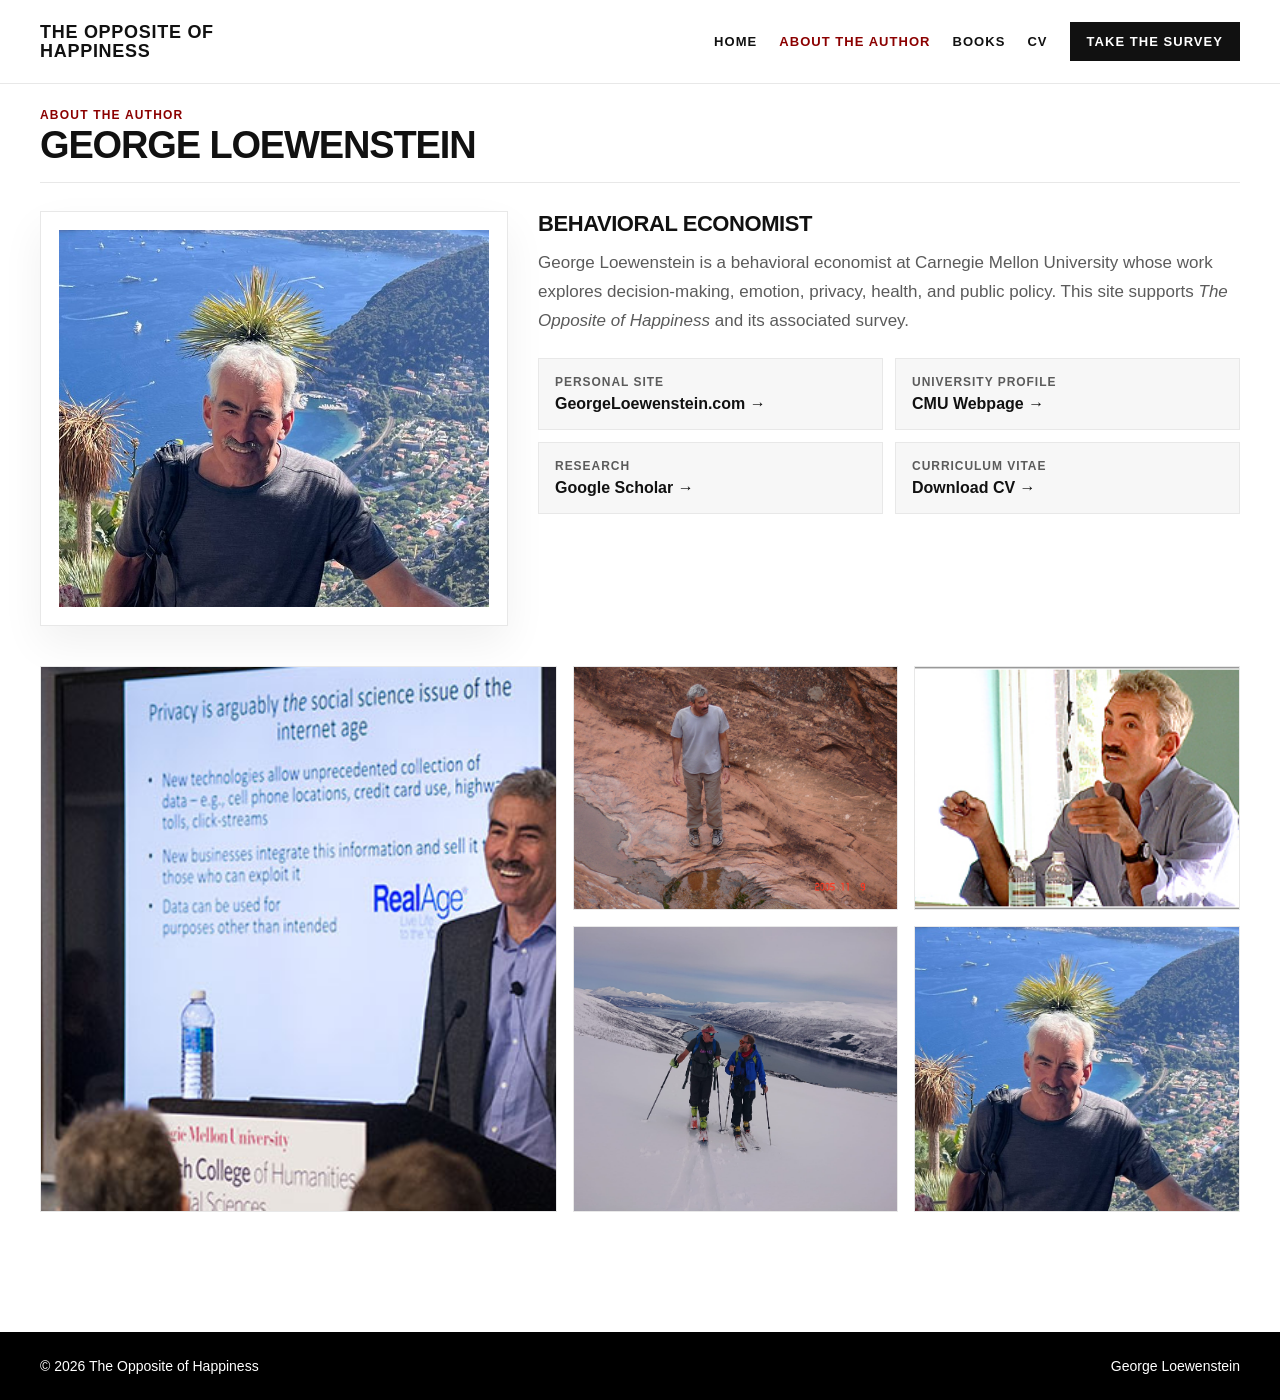
==== about-the-author.html @ dc407411 "feat: v2 implemented" ====
<!doctype html>
<html lang="en">
<head>
  <meta charset="utf-8">
  <meta name="viewport" content="width=device-width,initial-scale=1">
  <title>About the Author — The Opposite of Happiness</title>
  <meta name="description" content="About George Loewenstein">
  <link rel="stylesheet" href="assets/styles.css">
</head>
<body>

<header class="header">
  <div class="container">
    <nav class="nav" aria-label="Primary">
      <a class="brand" href="index.html">The Opposite of<br>Happiness</a>
      <div class="navlinks">
        <a data-nav href="index.html">Home</a>
        <a data-nav href="about-the-author.html">About the Author</a>
        <a data-nav href="books.html">Books</a>
        <a href="https://www.cmu.edu/dietrich/sds/docs/loewenstein/loewenstein-cv.doc" target="_blank" rel="noopener">CV</a>
        <a class="cta-nav" href="https://cmu.ca1.qualtrics.com/jfe/form/SV_4It6OBu610P4zIi" target="_blank" rel="noopener">Take the Survey</a>
      </div>
    </nav>
  </div>
</header>

<main class="section">
  <div class="container">
    <div class="section-header">
      <div>
        <div class="kicker">About the Author</div>
        <h1 class="h2">George Loewenstein</h1>
      </div>
    </div>

    <div class="author-layout">
      <div class="panel">
        <img src="assets/images/author-main.jpg" alt="Outdoor portrait of George Loewenstein">
      </div>

      <div class="author-meta">
        <h3>Behavioral Economist</h3>
        <p>
          George Loewenstein is a behavioral economist at Carnegie Mellon University whose work explores
          decision-making, emotion, privacy, health, and public policy. This site supports
          <em>The Opposite of Happiness</em> and its associated survey.
        </p>

        <div class="link-grid">
          <a class="link-card" href="https://GeorgeLoewenstein.com" target="_blank" rel="noopener">
            <span class="small">Personal Site</span>
            <span class="big">GeorgeLoewenstein.com →</span>
          </a>
          <a class="link-card" href="https://www.cmu.edu/dietrich/sds/people/faculty/george-loewenstein.html" target="_blank" rel="noopener">
            <span class="small">University Profile</span>
            <span class="big">CMU Webpage →</span>
          </a>
          <a class="link-card" href="https://scholar.google.com/citations?user=8nyQzDsAAAAJ&hl=en" target="_blank" rel="noopener">
            <span class="small">Research</span>
            <span class="big">Google Scholar →</span>
          </a>
          <a class="link-card" href="https://www.cmu.edu/dietrich/sds/docs/loewenstein/loewenstein-cv.doc" target="_blank" rel="noopener">
            <span class="small">Curriculum Vitae</span>
            <span class="big">Download CV →</span>
          </a>
        </div>
      </div>
    </div>

    <div style="margin-top:40px"></div>

    <div class="gallery">
      <div class="tile tall"><img src="assets/images/photo-talk.jpg" alt="George Loewenstein giving a talk"></div>
      <div class="tile"><img src="assets/images/photo-canyon.jpg" alt="George Loewenstein standing in a canyon"></div>
      <div class="tile"><img src="assets/images/photo-classroom.jpg" alt="George Loewenstein speaking in a classroom"></div>
      <div class="tile"><img src="assets/images/photo-ski.jpg" alt="George Loewenstein skiing in the mountains"></div>
      <div class="tile"><img src="assets/images/author-main.jpg" alt="George Loewenstein portrait by the sea"></div>
    </div>
  </div>
</main>

<footer class="footer">
  <div class="container footer-inner">
    <div>© 2026 The Opposite of Happiness</div>
    <div>George Loewenstein</div>
  </div>
</footer>
<script src="assets/app.js"></script>
</body>
</html>
---- assets/styles.css ----
:root{
  --bg:#ffffff;
  --text:#111111;
  --muted:#5b5b5b;
  --accent:#8b0000;
  --border:#e8e8e8;
  --soft:#f7f7f7;
  --max:1200px;
  --font: Inter, Helvetica, Arial, sans-serif;
}

*{box-sizing:border-box}
html{scroll-behavior:smooth}
body{
  margin:0;
  background:var(--bg);
  color:var(--text);
  font-family:var(--font);
  -webkit-font-smoothing:antialiased;
  text-rendering:optimizeLegibility;
}
img{max-width:100%;display:block}
a{color:inherit}
.container{width:min(var(--max), calc(100% - 56px)); margin:0 auto}

.header{
  position:sticky;
  top:0;
  z-index:10;
  background:rgba(255,255,255,.96);
  backdrop-filter:blur(10px);
  border-bottom:1px solid var(--border);
}
.nav{
  display:flex;
  align-items:center;
  justify-content:space-between;
  gap:24px;
  padding:22px 0;
}
.brand{
  text-decoration:none;
  font-size:18px;
  font-weight:900;
  letter-spacing:.04em;
  text-transform:uppercase;
  line-height:1.05;
}
.navlinks{
  display:flex;
  align-items:center;
  justify-content:flex-end;
  gap:22px;
  flex-wrap:wrap;
}
.navlinks a{
  text-decoration:none;
  font-size:13px;
  font-weight:800;
  text-transform:uppercase;
  letter-spacing:.08em;
}
.navlinks a:hover,
.navlinks a.active{
  color:var(--accent);
}
.cta-nav{
  padding:11px 16px;
  background:var(--text);
  color:#fff !important;
  border:1px solid var(--text);
}

.hero{padding:40px 0 56px}
.hero-grid{
  display:grid;
  grid-template-columns:1.05fr .95fr;
  gap:44px;
  align-items:center;
}
.title{
  margin:0 0 14px;
  font-size:clamp(64px, 8vw, 110px);
  line-height:.92;
  font-weight:900;
  letter-spacing:-.05em;
  text-transform:uppercase;
}
.subtitle{
  margin:0 0 10px;
  font-size:30px;
  line-height:1.02;
  font-weight:800;
  max-width:11ch;
}
.lede{
  margin:0 0 18px;
  max-width:56ch;
  font-size:18px;
  line-height:1.62;
  color:var(--muted);
}
.hero-actions{
  display:flex;
  gap:14px;
  flex-wrap:wrap;
  margin-top:18px;
}
.btn{
  display:inline-flex;
  align-items:center;
  justify-content:center;
  padding:15px 22px;
  border:1px solid var(--text);
  text-decoration:none;
  text-transform:uppercase;
  letter-spacing:.05em;
  font-weight:800;
}
.btn.primary{
  background:var(--accent);
  border-color:var(--accent);
  color:#fff;
}
.btn:hover{transform:translateY(-1px)}
.caption{
  margin-top:10px;
  font-size:13px;
  color:var(--muted);
}
.cover-frame,
.panel{
  border:1px solid var(--border);
  background:#fff;
  padding:18px;
  box-shadow:0 18px 40px rgba(0,0,0,.06);
}
.section{padding:24px 0 80px}
.section-header{
  display:flex;
  justify-content:space-between;
  align-items:end;
  gap:24px;
  padding-bottom:18px;
  border-bottom:1px solid var(--border);
  margin-bottom:28px;
}
.kicker{
  font-size:12px;
  font-weight:800;
  letter-spacing:.1em;
  text-transform:uppercase;
  color:var(--accent);
}
.h2{
  margin:4px 0 0;
  font-size:38px;
  line-height:1;
  font-weight:900;
  letter-spacing:-.03em;
  text-transform:uppercase;
}
.contact-box{
  border:1px solid var(--border);
  background:var(--soft);
  padding:24px;
  display:flex;
  justify-content:space-between;
  align-items:center;
  gap:24px;
  flex-wrap:wrap;
}

.author-layout{
  display:grid;
  grid-template-columns:.8fr 1.2fr;
  gap:30px;
  align-items:start;
}
.author-meta h3{
  margin:0 0 12px;
  font-size:22px;
  font-weight:900;
  letter-spacing:-.02em;
  text-transform:uppercase;
}
.author-meta p{
  margin:0;
  color:var(--muted);
  font-size:17px;
  line-height:1.7;
}
.link-grid{
  display:grid;
  grid-template-columns:repeat(2, minmax(0,1fr));
  gap:12px;
  margin-top:22px;
}
.link-card{
  border:1px solid var(--border);
  background:var(--soft);
  padding:16px;
  text-decoration:none;
}
.link-card span{display:block}
.link-card .small{
  font-size:12px;
  color:var(--muted);
  font-weight:800;
  letter-spacing:.08em;
  text-transform:uppercase;
}
.link-card .big{
  margin-top:6px;
  font-weight:800;
}
.link-card:hover{
  border-color:var(--accent);
  color:var(--accent);
}

.books-grid{
  display:grid;
  grid-template-columns:repeat(2, minmax(0,1fr));
  gap:24px;
}
.book-card{
  border:1px solid var(--border);
  background:#fff;
  padding:18px;
  text-decoration:none;
}
.book-thumb{
  aspect-ratio:3 / 4;
  overflow:hidden;
  background:var(--soft);
  display:flex;
  align-items:center;
  justify-content:center;
}
.book-thumb img{
  width:100%;
  height:100%;
  object-fit:cover;
}
.book-info h3{
  margin:16px 0 8px;
  font-size:28px;
  line-height:1;
  font-weight:900;
  letter-spacing:-.03em;
}
.book-info p{
  margin:0;
  color:var(--muted);
  font-size:16px;
  line-height:1.6;
}

.gallery{
  display:grid;
  grid-template-columns:1.35fr .85fr .85fr;
  gap:16px;
}
.tile{
  min-height:220px;
  overflow:hidden;
  border:1px solid var(--border);
  background:var(--soft);
}
.tile.tall{
  grid-row:span 2;
  min-height:456px;
}
.tile img{
  width:100%;
  height:100%;
  object-fit:cover;
}

.footer{
  margin-top:40px;
  background:#000;
  color:#fff;
  padding:26px 0;
}
.footer-inner{
  display:flex;
  justify-content:space-between;
  align-items:center;
  gap:18px;
  flex-wrap:wrap;
  font-size:14px;
}

@media (max-width: 980px){
  .hero-grid,
  .author-layout,
  .books-grid,
  .gallery{
    grid-template-columns:1fr;
  }
  .tile.tall{
    grid-row:auto;
    min-height:260px;
  }
  .subtitle{max-width:none}
  .link-grid{grid-template-columns:1fr}
}

@media (max-width: 640px){
  .container{width:min(var(--max), calc(100% - 32px))}
  .nav{
    flex-direction:column;
    align-items:flex-start;
  }
  .navlinks{gap:14px}
  .title{font-size:56px}
  .subtitle{font-size:24px}
}


/* polish pass */
.btn{
  transition: transform .14s ease, box-shadow .14s ease, background-color .14s ease, border-color .14s ease;
}
.btn:hover{
  box-shadow: 0 10px 24px rgba(0,0,0,.08);
}
.cover-frame,
.panel,
.book-card,
.link-card{
  transition: transform .16s ease, box-shadow .16s ease, border-color .16s ease;
}
.cover-frame:hover,
.panel:hover,
.book-card:hover,
.link-card:hover{
  transform: translateY(-2px);
  box-shadow: 0 18px 34px rgba(0,0,0,.08);
}
.title,
.h2,
.brand{
  text-wrap: balance;
}
@media (max-width: 980px){
  .hero{padding:28px 0 44px}
}
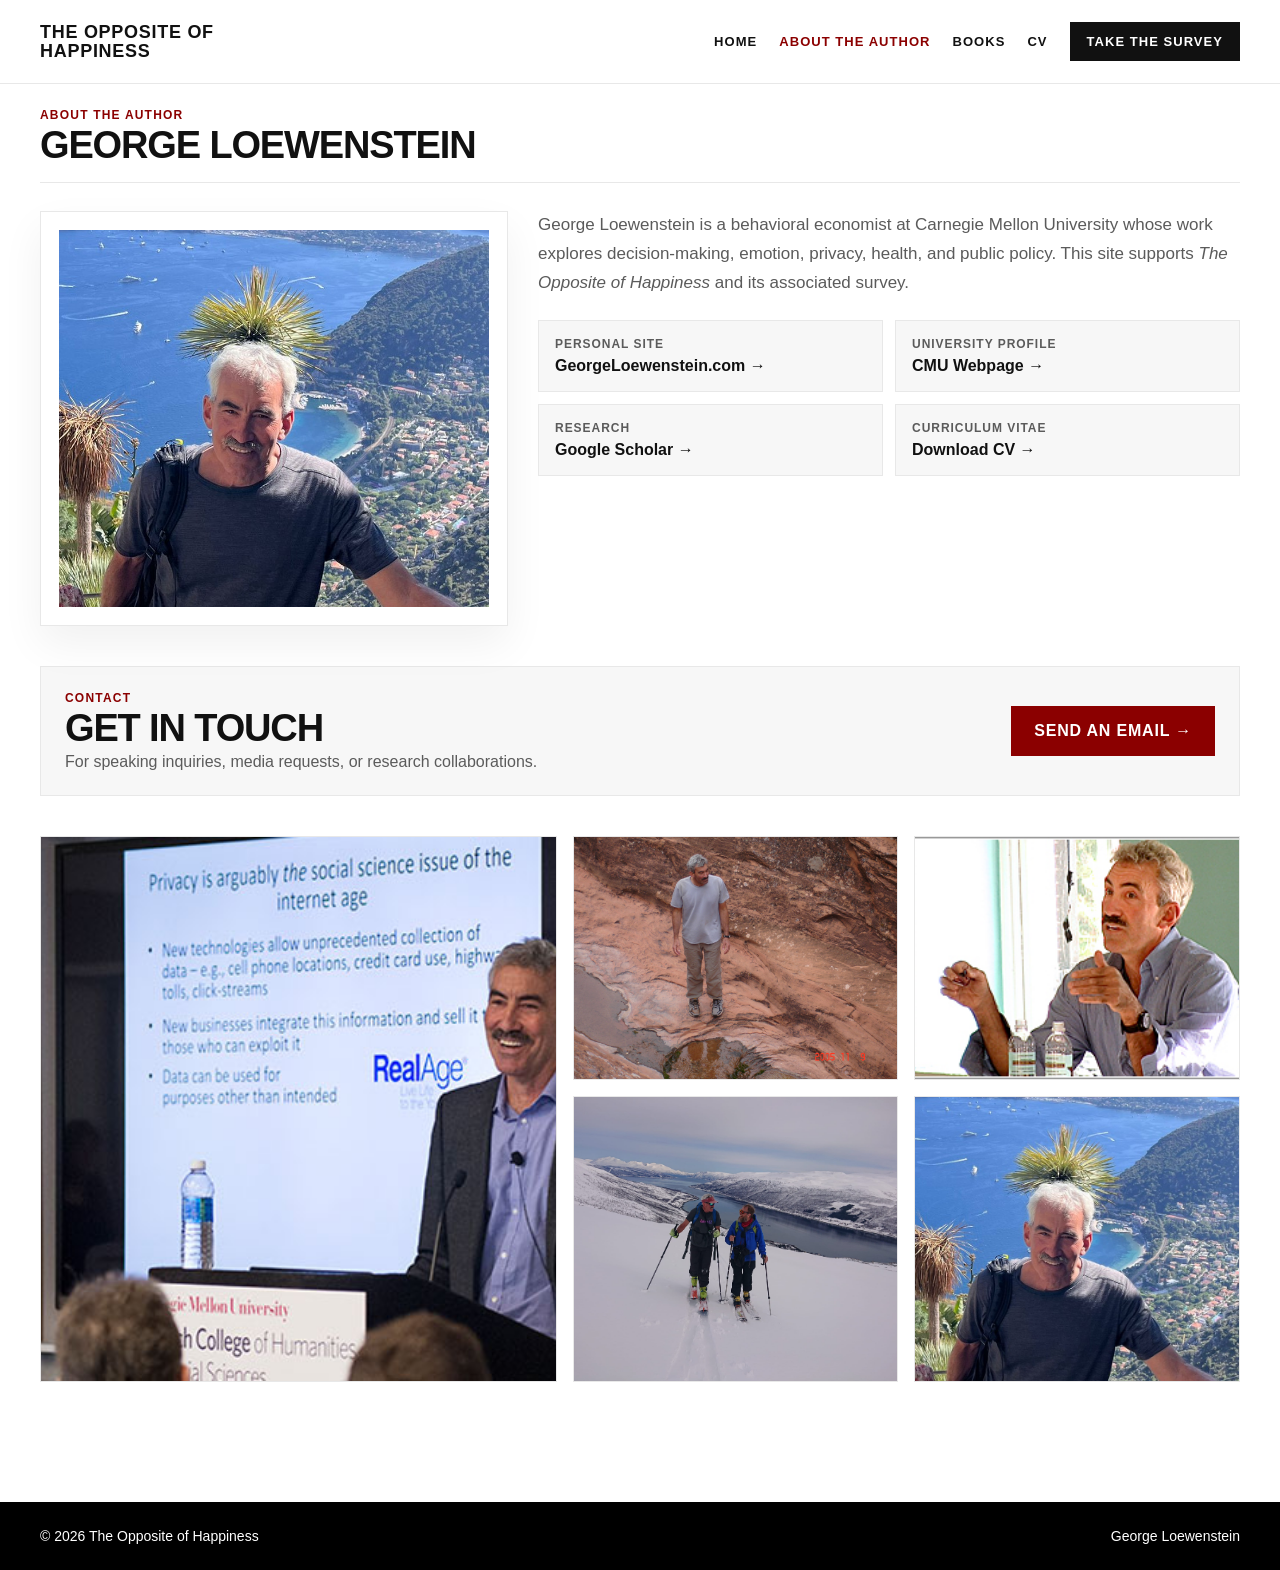
==== commit d5091592: "feat: content and UX improvements - Add Open Graph and Twitter Card meta tags to all pages - Add SVG" ====
--- a/about-the-author.html
+++ b/about-the-author.html
@@ -4,7 +4,15 @@
   <meta charset="utf-8">
   <meta name="viewport" content="width=device-width,initial-scale=1">
   <title>About the Author — The Opposite of Happiness</title>
-  <meta name="description" content="About George Loewenstein">
+  <meta name="description" content="George Loewenstein is a behavioral economist at Carnegie Mellon University whose work explores decision-making, emotion, privacy, health, and public policy.">
+  <meta property="og:type" content="website">
+  <meta property="og:title" content="About the Author — The Opposite of Happiness">
+  <meta property="og:description" content="George Loewenstein is a behavioral economist at Carnegie Mellon University whose work explores decision-making, emotion, privacy, health, and public policy.">
+  <meta property="og:image" content="assets/images/author-main.jpg">
+  <meta name="twitter:card" content="summary_large_image">
+  <meta name="twitter:title" content="About George Loewenstein">
+  <meta name="twitter:description" content="Behavioral economist at Carnegie Mellon University. Author of The Opposite of Happiness.">
+  <link rel="icon" type="image/svg+xml" href="assets/favicon.svg">
   <link rel="stylesheet" href="assets/styles.css">
 </head>
 <body>
@@ -39,7 +47,6 @@
       </div>
 
       <div class="author-meta">
-        <h3>Behavioral Economist</h3>
         <p>
           George Loewenstein is a behavioral economist at Carnegie Mellon University whose work explores
           decision-making, emotion, privacy, health, and public policy. This site supports
@@ -69,12 +76,21 @@
 
     <div style="margin-top:40px"></div>
 
+    <div class="contact-box" style="margin-bottom:40px">
+      <div>
+        <div class="kicker">Contact</div>
+        <h2 class="h2" style="margin-bottom:6px">Get in Touch</h2>
+        <p style="margin:0;color:var(--muted);font-size:16px">For speaking inquiries, media requests, or research collaborations.</p>
+      </div>
+      <a class="btn primary" href="mailto:gl20@andrew.cmu.edu">Send an Email →</a>
+    </div>
+
     <div class="gallery">
-      <div class="tile tall"><img src="assets/images/photo-talk.jpg" alt="George Loewenstein giving a talk"></div>
-      <div class="tile"><img src="assets/images/photo-canyon.jpg" alt="George Loewenstein standing in a canyon"></div>
-      <div class="tile"><img src="assets/images/photo-classroom.jpg" alt="George Loewenstein speaking in a classroom"></div>
-      <div class="tile"><img src="assets/images/photo-ski.jpg" alt="George Loewenstein skiing in the mountains"></div>
-      <div class="tile"><img src="assets/images/author-main.jpg" alt="George Loewenstein portrait by the sea"></div>
+      <div class="tile tall"><img src="assets/images/photo-talk.jpg" alt="George Loewenstein giving a talk" loading="lazy"></div>
+      <div class="tile"><img src="assets/images/photo-canyon.jpg" alt="George Loewenstein standing in a canyon" loading="lazy"></div>
+      <div class="tile"><img src="assets/images/photo-classroom.jpg" alt="George Loewenstein speaking in a classroom" loading="lazy"></div>
+      <div class="tile"><img src="assets/images/photo-ski.jpg" alt="George Loewenstein skiing in the mountains" loading="lazy"></div>
+      <div class="tile"><img src="assets/images/author-main.jpg" alt="George Loewenstein portrait by the sea" loading="lazy"></div>
     </div>
   </div>
 </main>
--- a/assets/styles.css
+++ b/assets/styles.css
@@ -91,7 +91,6 @@
   font-size:30px;
   line-height:1.02;
   font-weight:800;
-  max-width:11ch;
 }
 .lede{
   margin:0 0 18px;
@@ -223,6 +222,7 @@
   display:grid;
   grid-template-columns:repeat(2, minmax(0,1fr));
   gap:24px;
+  max-width:680px;
 }
 .book-card{
   border:1px solid var(--border);
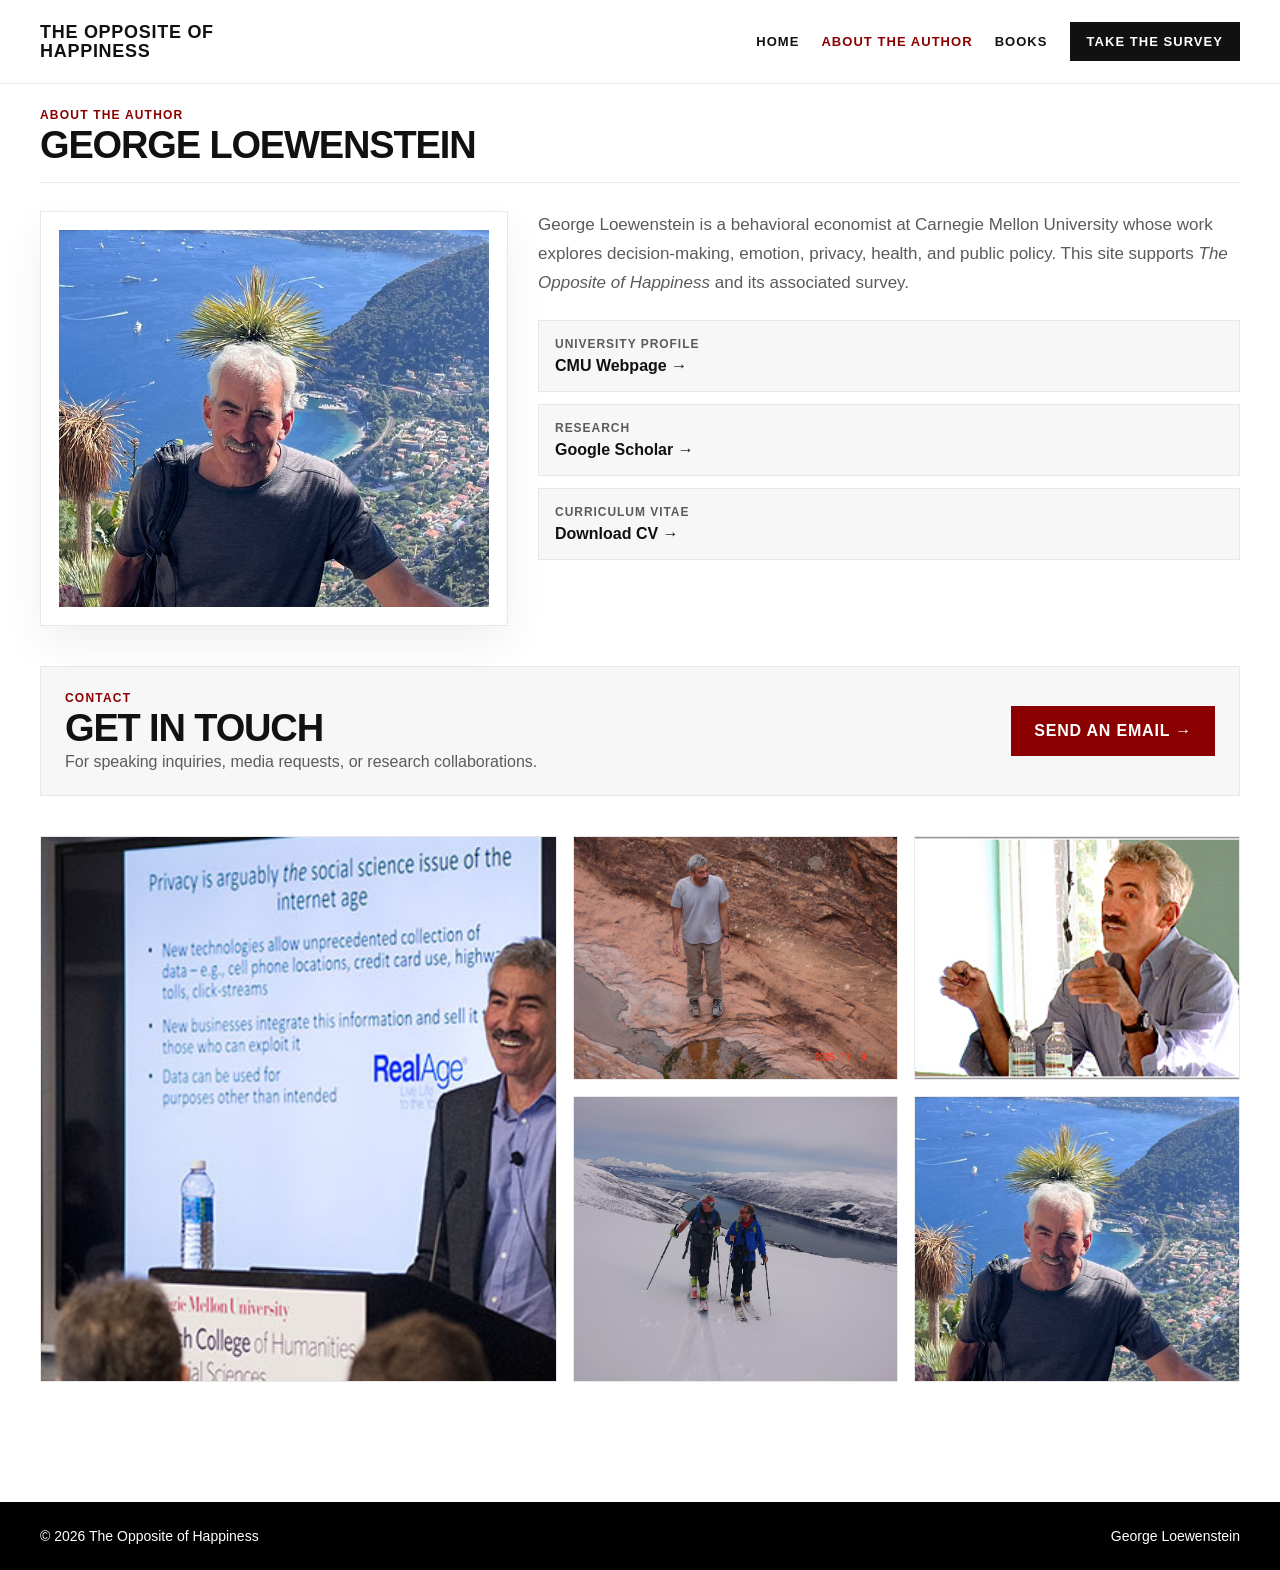
==== commit ec23b350: "feat: added retail links, removed personal site for now" ====
--- a/about-the-author.html
+++ b/about-the-author.html
@@ -25,7 +25,6 @@
         <a data-nav href="index.html">Home</a>
         <a data-nav href="about-the-author.html">About the Author</a>
         <a data-nav href="books.html">Books</a>
-        <a href="https://www.cmu.edu/dietrich/sds/docs/loewenstein/loewenstein-cv.doc" target="_blank" rel="noopener">CV</a>
         <a class="cta-nav" href="https://cmu.ca1.qualtrics.com/jfe/form/SV_4It6OBu610P4zIi" target="_blank" rel="noopener">Take the Survey</a>
       </div>
     </nav>
@@ -54,10 +53,12 @@
         </p>
 
         <div class="link-grid">
+          <!-- Personal site — uncomment when GeorgeLoewenstein.com is live
           <a class="link-card" href="https://GeorgeLoewenstein.com" target="_blank" rel="noopener">
             <span class="small">Personal Site</span>
             <span class="big">GeorgeLoewenstein.com →</span>
           </a>
+          -->
           <a class="link-card" href="https://www.cmu.edu/dietrich/sds/people/faculty/george-loewenstein.html" target="_blank" rel="noopener">
             <span class="small">University Profile</span>
             <span class="big">CMU Webpage →</span>
--- a/assets/styles.css
+++ b/assets/styles.css
@@ -191,7 +191,7 @@
 }
 .link-grid{
   display:grid;
-  grid-template-columns:repeat(2, minmax(0,1fr));
+  grid-template-columns:1fr;
   gap:12px;
   margin-top:22px;
 }
@@ -255,6 +255,26 @@
   color:var(--muted);
   font-size:16px;
   line-height:1.6;
+}
+.retailer-links{
+  margin-top:14px;
+  padding-top:14px;
+  border-top:1px solid var(--border);
+  line-height:2;
+}
+.retailer-link{
+  font-size:14px;
+  text-decoration:none;
+  color:var(--accent);
+  transition:color .14s ease;
+}
+.retailer-link+.retailer-link::before{
+  content:'· ';
+  color:var(--border);
+  margin-right:2px;
+}
+.retailer-link:hover{
+  color:var(--text);
 }
 
 .gallery{
@@ -329,13 +349,11 @@
 }
 .cover-frame,
 .panel,
-.book-card,
 .link-card{
   transition: transform .16s ease, box-shadow .16s ease, border-color .16s ease;
 }
 .cover-frame:hover,
 .panel:hover,
-.book-card:hover,
 .link-card:hover{
   transform: translateY(-2px);
   box-shadow: 0 18px 34px rgba(0,0,0,.08);
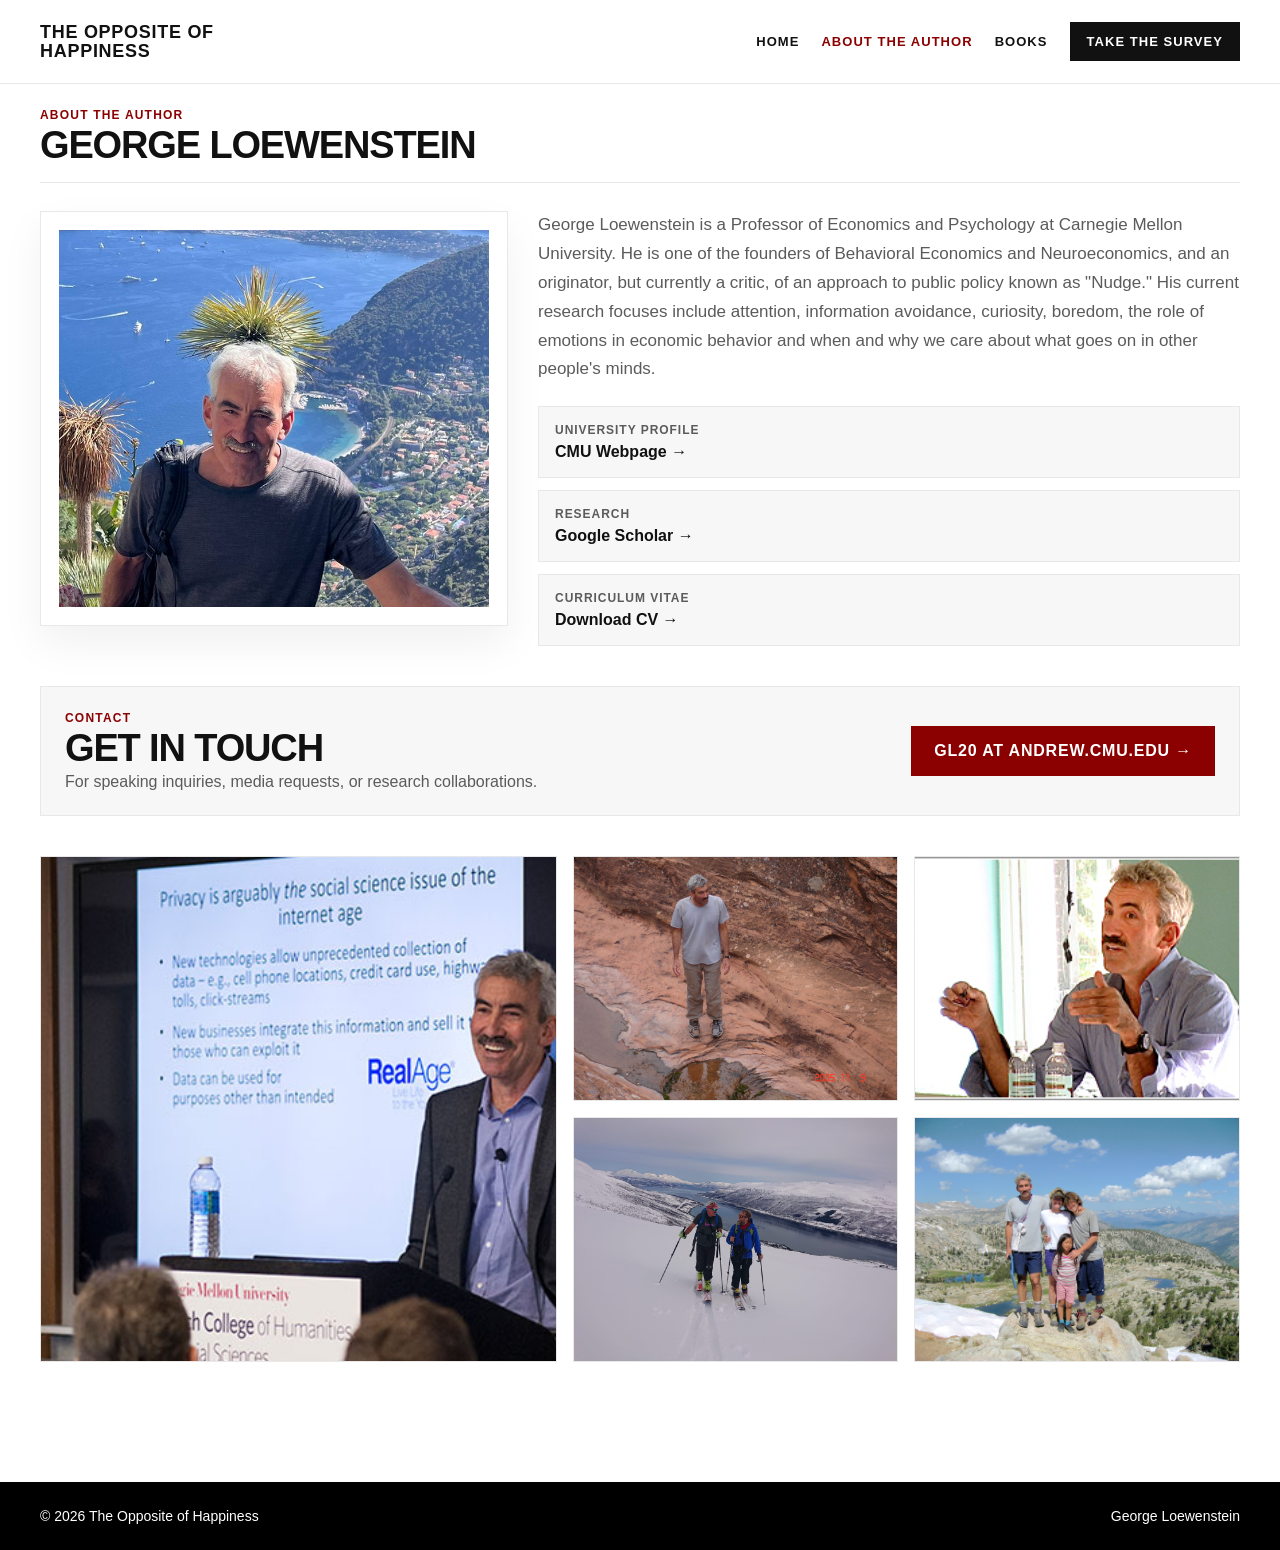
==== commit d27c9ee2: "feat: retailer links, bio update, CV, photo, and UX polish - Add retailer links (Amazon, Apple Books" ====
--- a/about-the-author.html
+++ b/about-the-author.html
@@ -47,13 +47,16 @@
 
       <div class="author-meta">
         <p>
-          George Loewenstein is a behavioral economist at Carnegie Mellon University whose work explores
-          decision-making, emotion, privacy, health, and public policy. This site supports
-          <em>The Opposite of Happiness</em> and its associated survey.
+          George Loewenstein is a Professor of Economics and Psychology at Carnegie Mellon University.
+          He is one of the founders of Behavioral Economics and Neuroeconomics, and an originator,
+          but currently a critic, of an approach to public policy known as "Nudge." His current
+          research focuses include attention, information avoidance, curiosity, boredom, the role
+          of emotions in economic behavior and when and why we care about what goes on in other
+          people's minds.
         </p>
 
         <div class="link-grid">
-          <!-- Personal site — uncomment when GeorgeLoewenstein.com is live
+          <!-- Personal Site — restore once GeorgeLoewenstein.com is live
           <a class="link-card" href="https://GeorgeLoewenstein.com" target="_blank" rel="noopener">
             <span class="small">Personal Site</span>
             <span class="big">GeorgeLoewenstein.com →</span>
@@ -67,7 +70,7 @@
             <span class="small">Research</span>
             <span class="big">Google Scholar →</span>
           </a>
-          <a class="link-card" href="https://www.cmu.edu/dietrich/sds/docs/loewenstein/loewenstein-cv.doc" target="_blank" rel="noopener">
+          <a class="link-card" href="assets/vitae_2026.pdf" target="_blank" rel="noopener">
             <span class="small">Curriculum Vitae</span>
             <span class="big">Download CV →</span>
           </a>
@@ -83,7 +86,7 @@
         <h2 class="h2" style="margin-bottom:6px">Get in Touch</h2>
         <p style="margin:0;color:var(--muted);font-size:16px">For speaking inquiries, media requests, or research collaborations.</p>
       </div>
-      <a class="btn primary" href="mailto:gl20@andrew.cmu.edu">Send an Email →</a>
+      <a class="btn primary" href="https://mail.google.com/mail/?view=cm&to=gl20@andrew.cmu.edu" target="_blank" rel="noopener">GL20 at andrew.cmu.edu →</a>
     </div>
 
     <div class="gallery">
@@ -91,7 +94,7 @@
       <div class="tile"><img src="assets/images/photo-canyon.jpg" alt="George Loewenstein standing in a canyon" loading="lazy"></div>
       <div class="tile"><img src="assets/images/photo-classroom.jpg" alt="George Loewenstein speaking in a classroom" loading="lazy"></div>
       <div class="tile"><img src="assets/images/photo-ski.jpg" alt="George Loewenstein skiing in the mountains" loading="lazy"></div>
-      <div class="tile"><img src="assets/images/author-main.jpg" alt="George Loewenstein portrait by the sea" loading="lazy"></div>
+      <div class="tile"><img src="assets/images/photo-sierras.jpg" alt="George Loewenstein hiking in the Sierras" loading="lazy"></div>
     </div>
   </div>
 </main>
--- a/assets/styles.css
+++ b/assets/styles.css
@@ -241,7 +241,8 @@
 .book-thumb img{
   width:100%;
   height:100%;
-  object-fit:cover;
+  object-fit:contain;
+  background:#fff;
 }
 .book-info h3{
   margin:16px 0 8px;
@@ -250,31 +251,41 @@
   font-weight:900;
   letter-spacing:-.03em;
 }
-.book-info p{
-  margin:0;
-  color:var(--muted);
-  font-size:16px;
-  line-height:1.6;
-}
 .retailer-links{
+  display:flex;
+  flex-wrap:wrap;
+  gap:0;
   margin-top:14px;
   padding-top:14px;
   border-top:1px solid var(--border);
-  line-height:2;
 }
 .retailer-link{
+  color:var(--accent);
+  text-decoration:none;
+  font-weight:700;
   font-size:14px;
-  text-decoration:none;
-  color:var(--accent);
-  transition:color .14s ease;
+  letter-spacing:.02em;
 }
 .retailer-link+.retailer-link::before{
-  content:'· ';
-  color:var(--border);
-  margin-right:2px;
-}
-.retailer-link:hover{
-  color:var(--text);
+  content:'·';
+  padding:0 8px;
+  color:var(--muted);
+  font-weight:400;
+}
+.retailer-link:hover{text-decoration:underline}
+
+.hero-buy{
+  margin-top:28px;
+  padding-top:22px;
+  border-top:1px solid var(--border);
+}
+.hero-buy .kicker{margin-bottom:10px}
+
+.book-info p{
+  margin:0;
+  color:var(--muted);
+  font-size:16px;
+  line-height:1.6;
 }
 
 .gallery{
@@ -349,11 +360,13 @@
 }
 .cover-frame,
 .panel,
+.book-card,
 .link-card{
   transition: transform .16s ease, box-shadow .16s ease, border-color .16s ease;
 }
 .cover-frame:hover,
 .panel:hover,
+.book-card:hover,
 .link-card:hover{
   transform: translateY(-2px);
   box-shadow: 0 18px 34px rgba(0,0,0,.08);
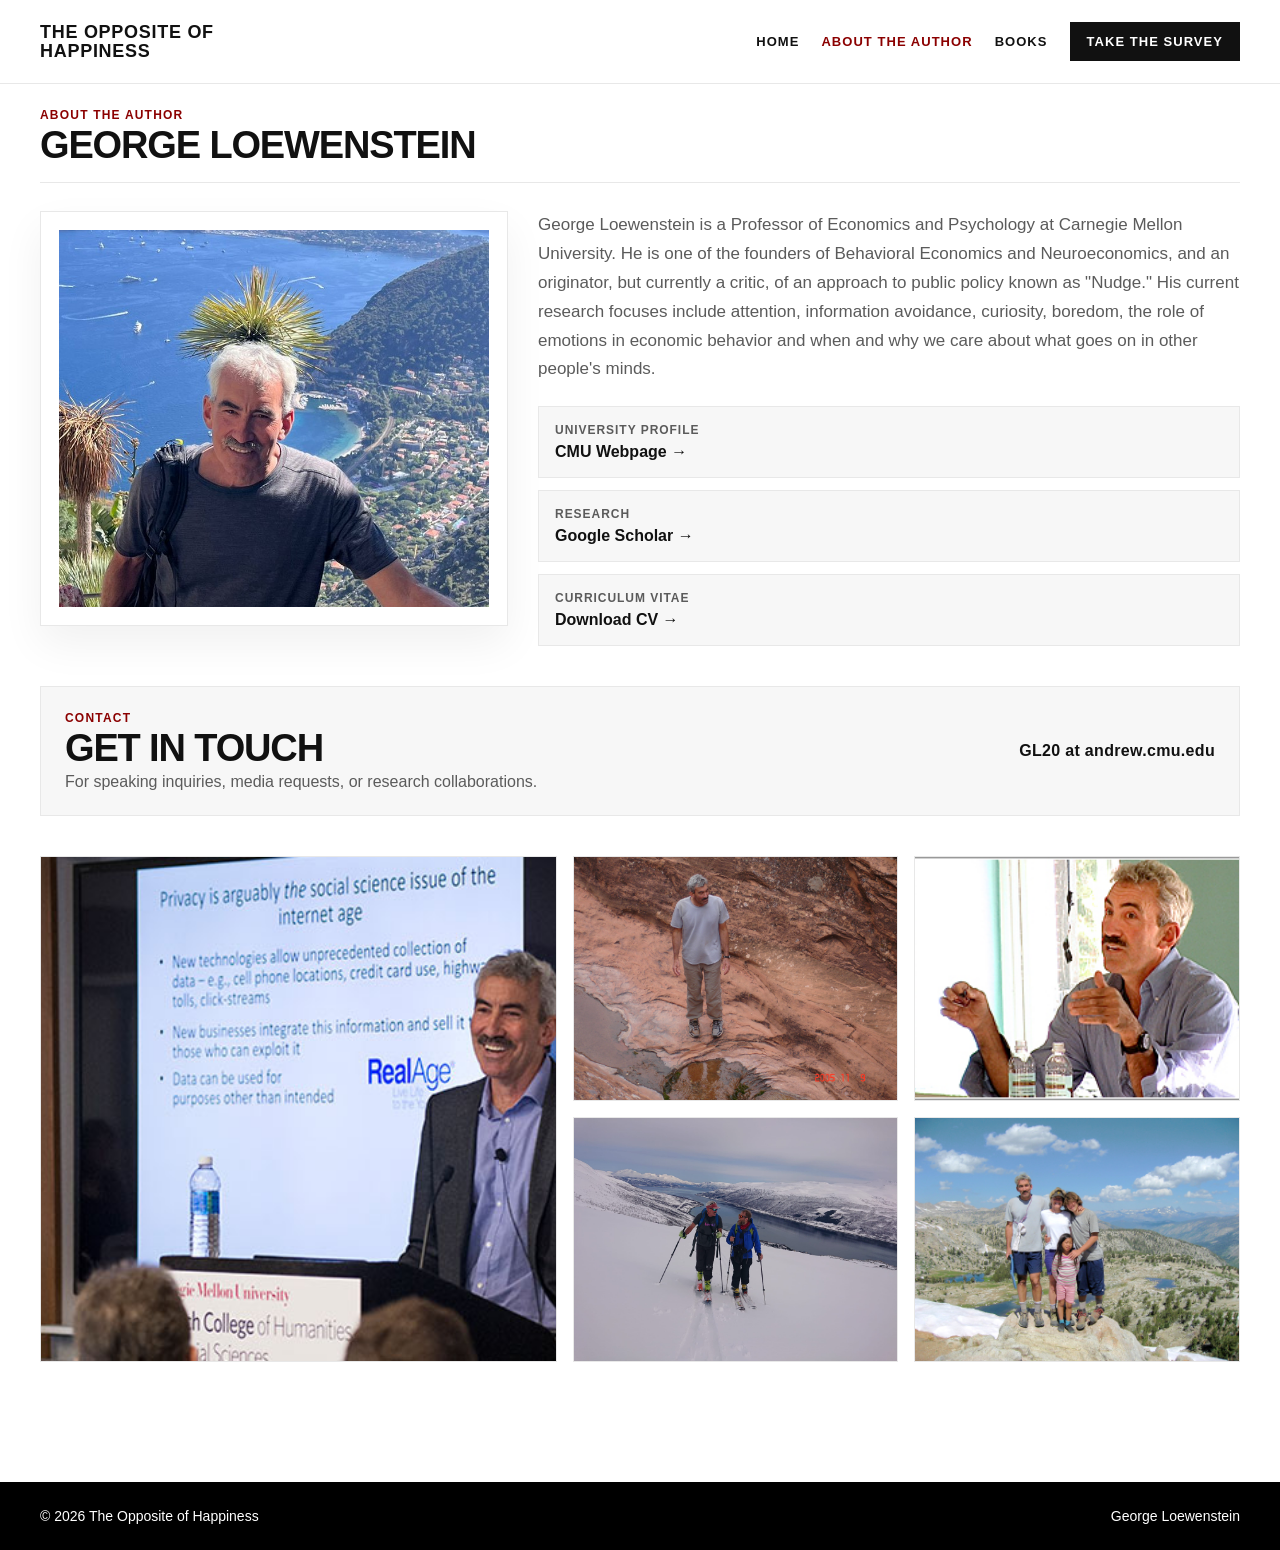
==== commit dab0f3e9: "fix: display contact email as plain text, no link Co-Authored-By: Claude Sonnet 4.6 <noreply@anthrop" ====
--- a/about-the-author.html
+++ b/about-the-author.html
@@ -86,7 +86,7 @@
         <h2 class="h2" style="margin-bottom:6px">Get in Touch</h2>
         <p style="margin:0;color:var(--muted);font-size:16px">For speaking inquiries, media requests, or research collaborations.</p>
       </div>
-      <a class="btn primary" href="https://mail.google.com/mail/?view=cm&to=gl20@andrew.cmu.edu" target="_blank" rel="noopener">GL20 at andrew.cmu.edu →</a>
+      <p style="margin:0;font-weight:800;font-size:16px;letter-spacing:.02em">GL20 at andrew.cmu.edu</p>
     </div>
 
     <div class="gallery">
--- a/assets/styles.css
+++ b/assets/styles.css
@@ -254,7 +254,7 @@
 .retailer-links{
   display:flex;
   flex-wrap:wrap;
-  gap:0;
+  gap:6px 16px;
   margin-top:14px;
   padding-top:14px;
   border-top:1px solid var(--border);
@@ -265,12 +265,6 @@
   font-weight:700;
   font-size:14px;
   letter-spacing:.02em;
-}
-.retailer-link+.retailer-link::before{
-  content:'·';
-  padding:0 8px;
-  color:var(--muted);
-  font-weight:400;
 }
 .retailer-link:hover{text-decoration:underline}
 
@@ -360,13 +354,11 @@
 }
 .cover-frame,
 .panel,
-.book-card,
 .link-card{
   transition: transform .16s ease, box-shadow .16s ease, border-color .16s ease;
 }
 .cover-frame:hover,
 .panel:hover,
-.book-card:hover,
 .link-card:hover{
   transform: translateY(-2px);
   box-shadow: 0 18px 34px rgba(0,0,0,.08);
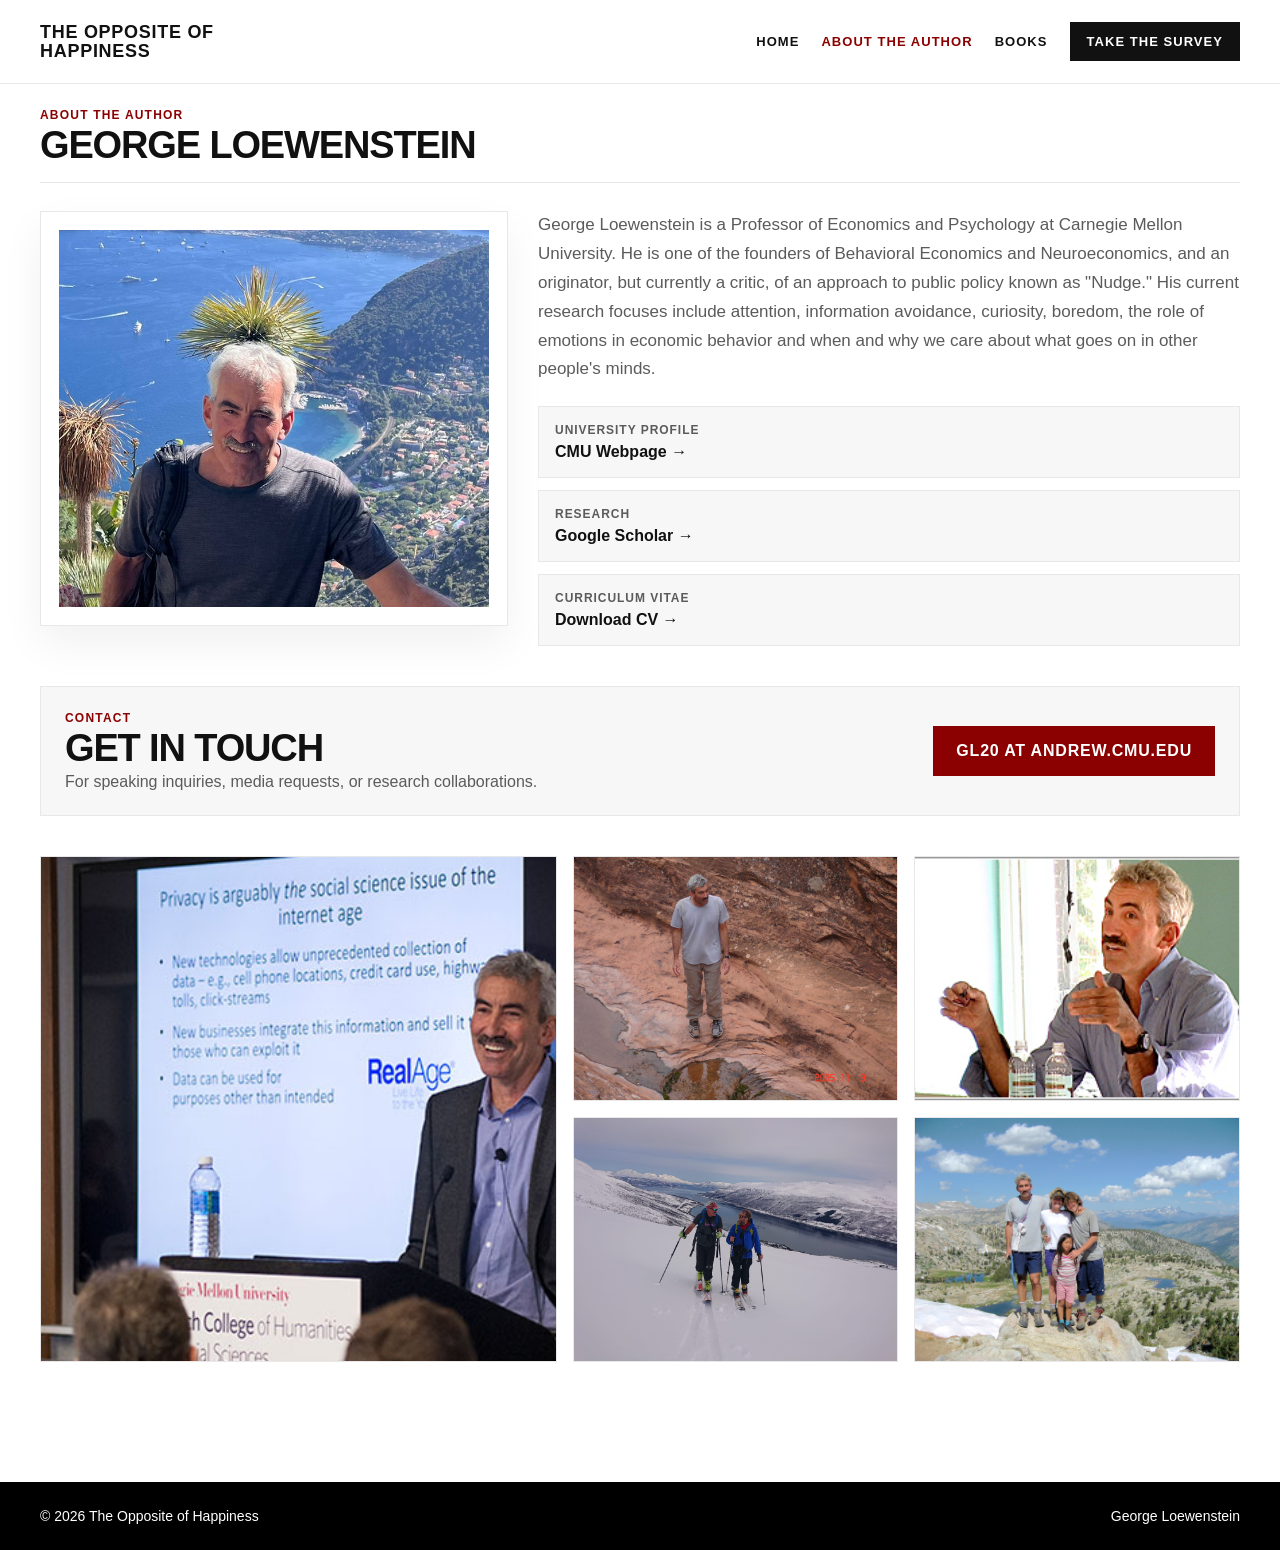
==== commit 3b3f6786: "fix: restore red button style for email, non-clickable span Co-Authored-By: Claude Sonnet 4.6 <norep" ====
--- a/about-the-author.html
+++ b/about-the-author.html
@@ -86,7 +86,7 @@
         <h2 class="h2" style="margin-bottom:6px">Get in Touch</h2>
         <p style="margin:0;color:var(--muted);font-size:16px">For speaking inquiries, media requests, or research collaborations.</p>
       </div>
-      <p style="margin:0;font-weight:800;font-size:16px;letter-spacing:.02em">GL20 at andrew.cmu.edu</p>
+      <span class="btn primary" style="cursor:default">GL20 at andrew.cmu.edu</span>
     </div>
 
     <div class="gallery">
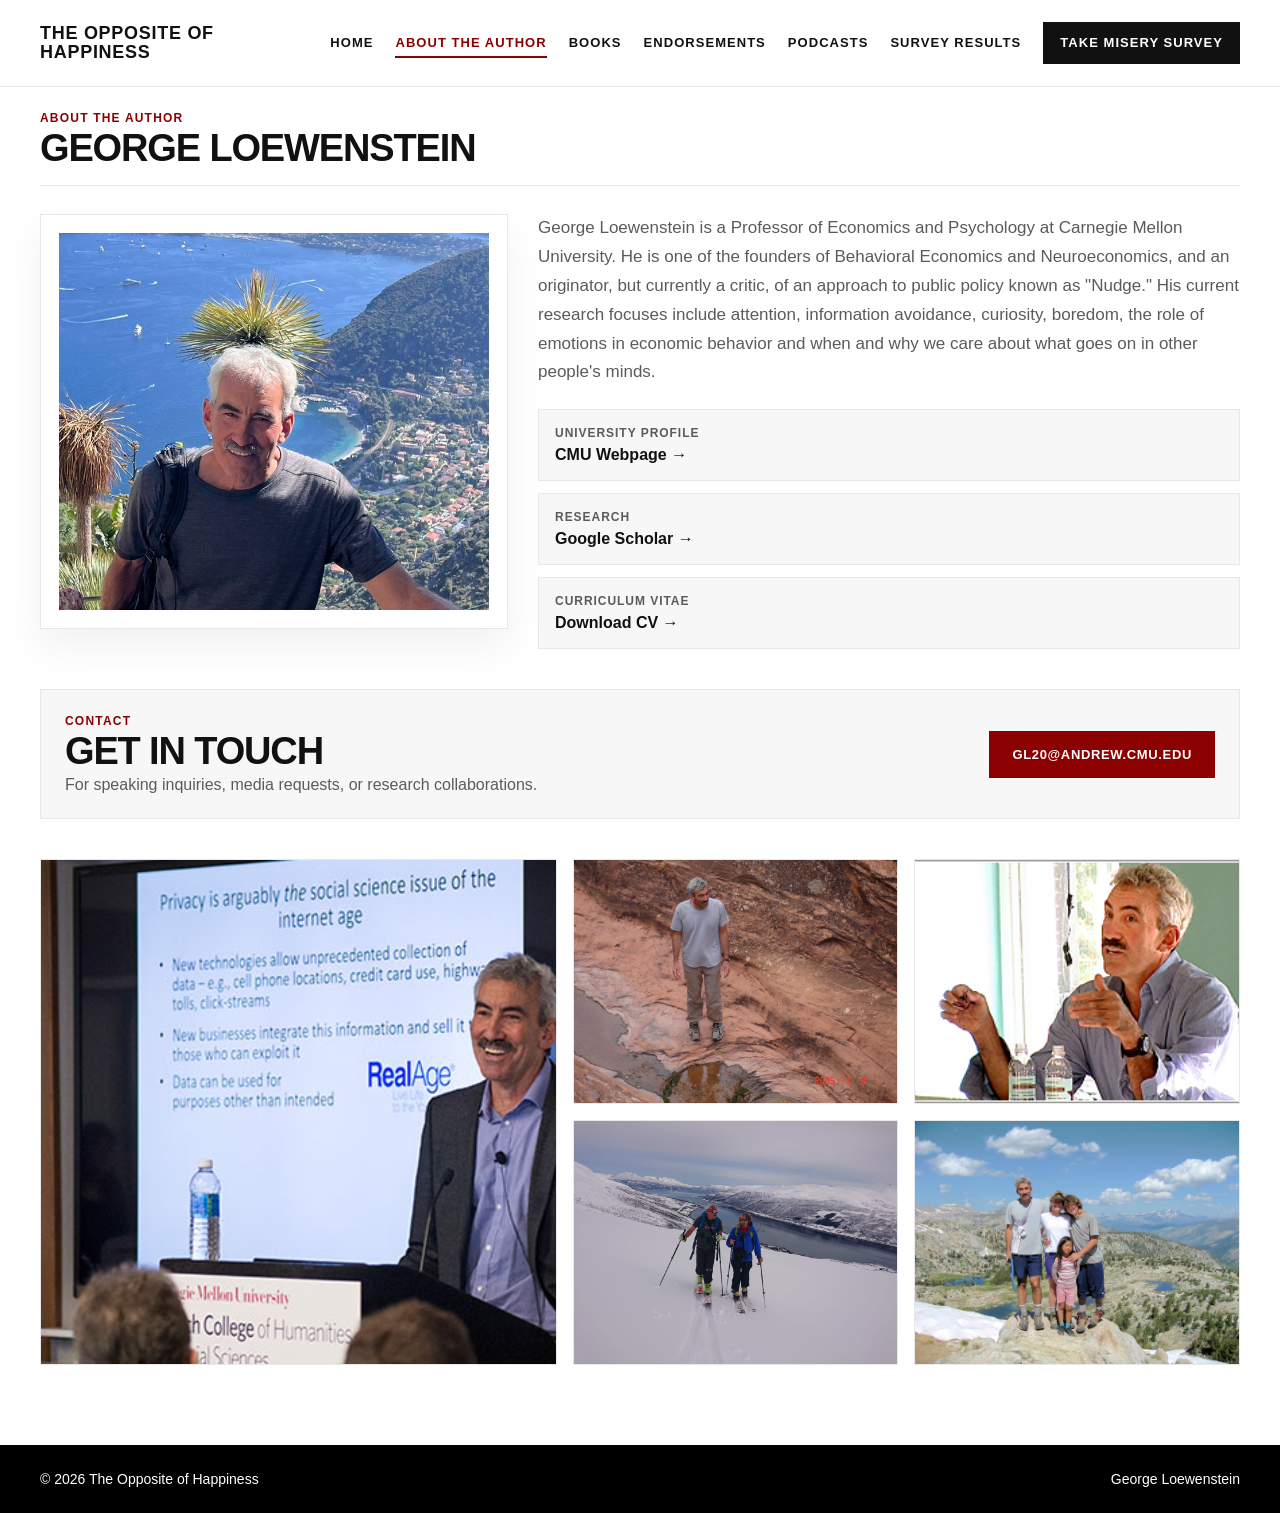
==== commit 2725e21c: "about-the-author.html" ====
--- a/about-the-author.html
+++ b/about-the-author.html
@@ -25,7 +25,10 @@
         <a data-nav href="index.html">Home</a>
         <a data-nav href="about-the-author.html">About the Author</a>
         <a data-nav href="books.html">Books</a>
-        <a class="cta-nav" href="https://cmu.ca1.qualtrics.com/jfe/form/SV_4It6OBu610P4zIi" target="_blank" rel="noopener">Take the Survey</a>
+        <a data-nav href="endorsements.html">Endorsements</a>
+        <a data-nav href="podcasts.html">Podcasts</a>
+        <a data-nav href="misery-survey-results.html">Survey Results</a>
+        <a class="cta-nav" href="https://cmu.ca1.qualtrics.com/jfe/form/SV_4It6OBu610P4zIi" target="_blank" rel="noopener">Take Misery Survey</a>
       </div>
     </nav>
   </div>
@@ -86,7 +89,7 @@
         <h2 class="h2" style="margin-bottom:6px">Get in Touch</h2>
         <p style="margin:0;color:var(--muted);font-size:16px">For speaking inquiries, media requests, or research collaborations.</p>
       </div>
-      <span class="btn primary" style="cursor:default">GL20 at andrew.cmu.edu</span>
+      <a class="btn primary" href="mailto:gl20@andrew.cmu.edu">gl20@andrew.cmu.edu</a>
     </div>
 
     <div class="gallery">
--- a/assets/styles.css
+++ b/assets/styles.css
@@ -59,18 +59,38 @@
   font-weight:800;
   text-transform:uppercase;
   letter-spacing:.08em;
+  line-height:1.2;
+  position:relative;
 }
 .navlinks a:hover,
 .navlinks a.active{
   color:var(--accent);
 }
+.navlinks a[data-nav]::after{
+  content:"";
+  position:absolute;
+  left:0;
+  right:0;
+  bottom:-7px;
+  height:2px;
+  background:transparent;
+}
+.navlinks a[data-nav].active::after{
+  background:var(--accent);
+}
 .cta-nav{
+  display:inline-flex;
+  align-items:center;
+  justify-content:center;
+  min-height:42px;
   padding:11px 16px;
   background:var(--text);
   color:#fff !important;
   border:1px solid var(--text);
-}
-
+  line-height:1;
+}
+
+/* HERO */
 .hero{padding:40px 0 56px}
 .hero-grid{
   display:grid;
@@ -80,7 +100,7 @@
 }
 .title{
   margin:0 0 14px;
-  font-size:clamp(64px, 8vw, 110px);
+  font-size:clamp(44px, 6vw, 82px);
   line-height:.92;
   font-weight:900;
   letter-spacing:-.05em;
@@ -115,13 +135,19 @@
   text-transform:uppercase;
   letter-spacing:.05em;
   font-weight:800;
+  font-size:13px;
+  transition:transform .14s ease, box-shadow .14s ease,
+    background-color .14s ease, border-color .14s ease;
 }
 .btn.primary{
   background:var(--accent);
   border-color:var(--accent);
   color:#fff;
 }
-.btn:hover{transform:translateY(-1px)}
+.btn:hover{
+  transform:translateY(-1px);
+  box-shadow:0 10px 24px rgba(0,0,0,.08);
+}
 .caption{
   margin-top:10px;
   font-size:13px;
@@ -133,6 +159,12 @@
   background:#fff;
   padding:18px;
   box-shadow:0 18px 40px rgba(0,0,0,.06);
+  transition:transform .16s ease, box-shadow .16s ease;
+}
+.cover-frame:hover,
+.panel:hover{
+  transform:translateY(-2px);
+  box-shadow:0 24px 48px rgba(0,0,0,.1);
 }
 .section{padding:24px 0 80px}
 .section-header{
@@ -200,6 +232,8 @@
   background:var(--soft);
   padding:16px;
   text-decoration:none;
+  transition:transform .16s ease, box-shadow .16s ease,
+    border-color .16s ease;
 }
 .link-card span{display:block}
 .link-card .small{
@@ -216,13 +250,65 @@
 .link-card:hover{
   border-color:var(--accent);
   color:var(--accent);
+  transform:translateY(-2px);
+  box-shadow:0 18px 34px rgba(0,0,0,.08);
 }
 
 .books-grid{
   display:grid;
   grid-template-columns:repeat(2, minmax(0,1fr));
   gap:24px;
-  max-width:680px;
+}
+.books-content-grid{
+  display:grid;
+  grid-template-columns:minmax(0,680px) minmax(260px,1fr);
+  gap:32px;
+  align-items:start;
+}
+.preorder-box{
+  display:flex;
+  flex-direction:column;
+  justify-content:center;
+  min-height:170px;
+  padding:28px;
+  color:#fff;
+  background:var(--accent);
+  border:1px solid var(--accent);
+  text-decoration:none;
+  box-shadow:0 18px 38px rgba(139,0,0,.18);
+  transition:transform .16s ease, box-shadow .16s ease;
+}
+.preorder-box:hover{
+  transform:translateY(-2px);
+  box-shadow:0 24px 46px rgba(139,0,0,.24);
+}
+.preorder-title{
+  font-size:clamp(36px,5vw,54px);
+  line-height:.95;
+  font-weight:900;
+  letter-spacing:-.04em;
+  text-transform:uppercase;
+}
+.preorder-date{
+  margin-top:8px;
+  font-size:16px;
+  font-weight:800;
+  letter-spacing:.04em;
+  text-transform:uppercase;
+}
+.preorder-book{
+  margin-top:10px;
+  font-size:24px;
+  line-height:1.1;
+  font-weight:900;
+  font-style:italic;
+}
+.preorder-link{
+  margin-top:18px;
+  font-size:13px;
+  font-weight:800;
+  letter-spacing:.08em;
+  text-transform:uppercase;
 }
 .book-card{
   border:1px solid var(--border);
@@ -268,13 +354,6 @@
 }
 .retailer-link:hover{text-decoration:underline}
 
-.hero-buy{
-  margin-top:28px;
-  padding-top:22px;
-  border-top:1px solid var(--border);
-}
-.hero-buy .kicker{margin-bottom:10px}
-
 .book-info p{
   margin:0;
   color:var(--muted);
@@ -304,7 +383,7 @@
 }
 
 .footer{
-  margin-top:40px;
+  margin-top:0;
   background:#000;
   color:#fff;
   padding:26px 0;
@@ -318,11 +397,373 @@
   font-size:14px;
 }
 
-@media (max-width: 980px){
+/* HOME: PRAISE SECTION */
+.praise-section{
+  padding:0 0 64px;
+}
+.praise-heading{
+  text-align:center;
+  padding:48px 0 36px;
+  border-bottom:1px solid var(--border);
+  margin-bottom:28px;
+}
+.praise-kicker{
+  font-size:clamp(22px,3vw,38px);
+  font-weight:900;
+  letter-spacing:.06em;
+  text-transform:uppercase;
+  color:var(--accent);
+}
+.praise-grid{
+  display:grid;
+  grid-template-columns:repeat(2,1fr);
+  gap:16px;
+}
+.praise-card{
+  display:block;
+  text-decoration:none;
+  color:var(--text);
+  background:var(--soft);
+  border:1px solid var(--border);
+  padding:28px 24px 22px;
+  transition:transform .16s ease, box-shadow .16s ease,
+    border-color .16s ease;
+}
+.praise-card:hover{
+  transform:translateY(-2px);
+  box-shadow:0 14px 32px rgba(0,0,0,.07);
+  border-color:var(--accent);
+}
+.praise-quote{
+  margin:0 0 16px;
+  padding:0;
+  font-size:17px;
+  font-style:italic;
+  line-height:1.68;
+  color:var(--text);
+  font-family:var(--font);
+}
+.praise-attr{
+  font-size:12px;
+  font-weight:800;
+  text-transform:uppercase;
+  letter-spacing:.07em;
+  color:var(--muted);
+  font-style:normal;
+  font-family:var(--font);
+}
+.praise-title{
+  font-weight:400;
+  text-transform:none;
+  letter-spacing:0;
+}
+
+/* HOME: BUY SECTION */
+.buy-section{
+  padding:52px 0;
+  background:var(--soft);
+  border-top:1px solid var(--border);
+}
+.buy-inner{
+  display:flex;
+  align-items:center;
+  justify-content:space-between;
+  gap:32px;
+  flex-wrap:wrap;
+}
+.buy-left .kicker{margin-bottom:6px}
+.buy-title{
+  font-size:28px;
+  font-weight:900;
+  letter-spacing:-.03em;
+  text-transform:uppercase;
+}
+.buy-links{
+  border-top:none;
+  margin-top:0;
+  padding-top:0;
+  gap:8px 20px;
+}
+.buy-links .retailer-link{
+  font-size:15px;
+}
+
+/* ENDORSEMENTS PAGE */
+.end-list{
+  display:flex;
+  flex-direction:column;
+}
+.end-item{
+  padding:36px 0;
+  border-bottom:1px solid var(--border);
+}
+.end-item:first-child{
+  padding-top:8px;
+}
+.end-quote{
+  margin:0 0 14px;
+  padding:0;
+  font-size:clamp(17px,1.8vw,22px);
+  font-style:italic;
+  font-weight:500;
+  line-height:1.6;
+  color:var(--text);
+  font-family:var(--font);
+  letter-spacing:-.01em;
+}
+.end-cite{
+  display:block;
+  font-size:13px;
+  font-weight:800;
+  letter-spacing:.06em;
+  text-transform:uppercase;
+  color:var(--muted);
+  font-style:normal;
+  font-family:var(--font);
+}
+.end-cite em{
+  font-style:italic;
+  text-transform:none;
+  letter-spacing:0;
+}
+
+/* PODCASTS PAGE */
+.coming-soon{
+  display:grid;
+  grid-template-columns:auto minmax(0,1fr);
+  gap:26px;
+  align-items:center;
+  padding:42px;
+  background:var(--soft);
+  border:1px solid var(--border);
+}
+.coming-soon-mark{
+  display:grid;
+  place-items:center;
+  width:92px;
+  height:92px;
+  color:#fff;
+  background:var(--accent);
+  font-size:48px;
+  font-weight:900;
+}
+.coming-soon h2{
+  margin:0 0 10px;
+  font-size:clamp(26px,4vw,42px);
+  line-height:1;
+  letter-spacing:-.03em;
+  text-transform:uppercase;
+}
+.coming-soon p{
+  margin:0;
+  max-width:62ch;
+  color:var(--muted);
+  font-size:17px;
+  line-height:1.65;
+}
+
+/* SURVEY RESULTS PAGE */
+.results-heading{
+  align-items:center;
+}
+.results-notice{
+  padding:22px 24px;
+  color:#fff;
+  background:#111;
+  border-left:6px solid var(--accent);
+}
+.results-notice strong{
+  display:block;
+  font-size:16px;
+  letter-spacing:.06em;
+  text-transform:uppercase;
+}
+.results-notice p{
+  margin:7px 0 0;
+  max-width:90ch;
+  color:#dedede;
+  line-height:1.6;
+}
+.results-section{
+  padding:52px 0;
+  border-bottom:1px solid var(--border);
+}
+.results-section:last-child{
+  border-bottom:0;
+  padding-bottom:0;
+}
+.results-section-heading{
+  display:flex;
+  justify-content:space-between;
+  align-items:end;
+  gap:20px;
+  margin-bottom:24px;
+}
+.results-section-heading h2{
+  margin:5px 0 0;
+  font-size:clamp(28px,4vw,42px);
+  line-height:1;
+  letter-spacing:-.03em;
+  text-transform:uppercase;
+}
+.sample-size{
+  flex:0 0 auto;
+  padding:8px 10px;
+  color:var(--accent);
+  background:#fff;
+  border:1px solid var(--accent);
+  font-size:12px;
+  font-weight:800;
+  letter-spacing:.06em;
+  text-transform:uppercase;
+}
+.stat-grid{
+  display:grid;
+  grid-template-columns:repeat(3,minmax(0,1fr));
+  gap:16px;
+}
+.stat-card{
+  display:flex;
+  flex-direction:column;
+  min-height:190px;
+  padding:24px;
+  background:var(--soft);
+  border:1px solid var(--border);
+}
+.stat-value{
+  color:var(--accent);
+  font-size:clamp(40px,6vw,64px);
+  line-height:1;
+  font-weight:900;
+  letter-spacing:-.04em;
+}
+.stat-label{
+  margin-top:14px;
+  font-size:16px;
+  font-weight:900;
+  letter-spacing:.04em;
+  text-transform:uppercase;
+}
+.stat-detail{
+  margin-top:auto;
+  padding-top:14px;
+  color:var(--muted);
+  font-size:14px;
+  line-height:1.45;
+}
+.results-explainer{
+  max-width:90ch;
+  margin:-4px 0 28px;
+  color:var(--muted);
+  font-size:15px;
+  line-height:1.65;
+}
+.ranking-grid{
+  display:grid;
+  grid-template-columns:repeat(2,minmax(0,1fr));
+  gap:20px;
+}
+.ranking-panel{
+  padding:24px;
+  background:var(--soft);
+  border:1px solid var(--border);
+}
+.ranking-panel h3{
+  margin:0 0 22px;
+  font-size:19px;
+  letter-spacing:.02em;
+  text-transform:uppercase;
+}
+.ranking-list{
+  display:flex;
+  flex-direction:column;
+  gap:13px;
+  margin:0;
+  padding:0;
+  list-style:none;
+  counter-reset:rank;
+}
+.ranking-list li{
+  display:grid;
+  grid-template-columns:minmax(105px,1.2fr) minmax(90px,2fr) 34px;
+  gap:10px;
+  align-items:center;
+  counter-increment:rank;
+}
+.rank-label{
+  font-size:13px;
+  font-weight:750;
+}
+.rank-label::before{
+  content:counter(rank) ". ";
+  color:var(--muted);
+  font-variant-numeric:tabular-nums;
+}
+.rank-track{
+  display:block;
+  height:9px;
+  overflow:hidden;
+  background:#e2e2e2;
+}
+.rank-track span{
+  display:block;
+  height:100%;
+  background:var(--accent);
+}
+.rank-value{
+  color:var(--muted);
+  font-size:12px;
+  font-weight:800;
+  font-variant-numeric:tabular-nums;
+  text-align:right;
+}
+.observation-grid{
+  display:grid;
+  grid-template-columns:repeat(3,minmax(0,1fr));
+  gap:16px;
+}
+.observation-card{
+  padding:24px;
+  border:1px solid var(--border);
+}
+.observation-number{
+  color:var(--accent);
+  font-size:13px;
+  font-weight:900;
+  letter-spacing:.08em;
+}
+.observation-card h3{
+  margin:18px 0 10px;
+  font-size:22px;
+  line-height:1.1;
+  letter-spacing:-.02em;
+}
+.observation-card p{
+  margin:0;
+  color:var(--muted);
+  font-size:15px;
+  line-height:1.65;
+}
+.results-footnote{
+  margin:18px 0 0;
+  color:var(--muted);
+  font-size:13px;
+  font-style:italic;
+}
+
+/* RESPONSIVE */
+@media (max-width:980px){
   .hero-grid,
   .author-layout,
   .books-grid,
-  .gallery{
+  .gallery,
+  .praise-grid,
+  .books-content-grid,
+  .ranking-grid{
+    grid-template-columns:1fr;
+  }
+  .stat-grid,
+  .observation-grid{
     grid-template-columns:1fr;
   }
   .tile.tall{
@@ -331,10 +772,17 @@
   }
   .subtitle{max-width:none}
   .link-grid{grid-template-columns:1fr}
-}
-
-@media (max-width: 640px){
-  .container{width:min(var(--max), calc(100% - 32px))}
+  .buy-inner{
+    flex-direction:column;
+    align-items:flex-start;
+  }
+  .hero{padding:28px 0 44px}
+}
+
+@media (max-width:640px){
+  .container{
+    width:min(var(--max),calc(100% - 32px));
+  }
   .nav{
     flex-direction:column;
     align-items:flex-start;
@@ -342,32 +790,26 @@
   .navlinks{gap:14px}
   .title{font-size:56px}
   .subtitle{font-size:24px}
-}
-
-
-/* polish pass */
-.btn{
-  transition: transform .14s ease, box-shadow .14s ease, background-color .14s ease, border-color .14s ease;
-}
-.btn:hover{
-  box-shadow: 0 10px 24px rgba(0,0,0,.08);
-}
-.cover-frame,
-.panel,
-.link-card{
-  transition: transform .16s ease, box-shadow .16s ease, border-color .16s ease;
-}
-.cover-frame:hover,
-.panel:hover,
-.link-card:hover{
-  transform: translateY(-2px);
-  box-shadow: 0 18px 34px rgba(0,0,0,.08);
-}
+  .praise-quote{font-size:15px}
+  .section-header,
+  .results-section-heading{
+    flex-direction:column;
+    align-items:flex-start;
+  }
+  .coming-soon{
+    grid-template-columns:1fr;
+    padding:28px;
+  }
+  .ranking-panel{padding:20px 16px}
+  .ranking-list li{
+    grid-template-columns:minmax(98px,1.2fr)
+      minmax(60px,1.5fr) 32px;
+    gap:8px;
+  }
+}
+
 .title,
 .h2,
 .brand{
-  text-wrap: balance;
-}
-@media (max-width: 980px){
-  .hero{padding:28px 0 44px}
-}
+  text-wrap:balance;
+}
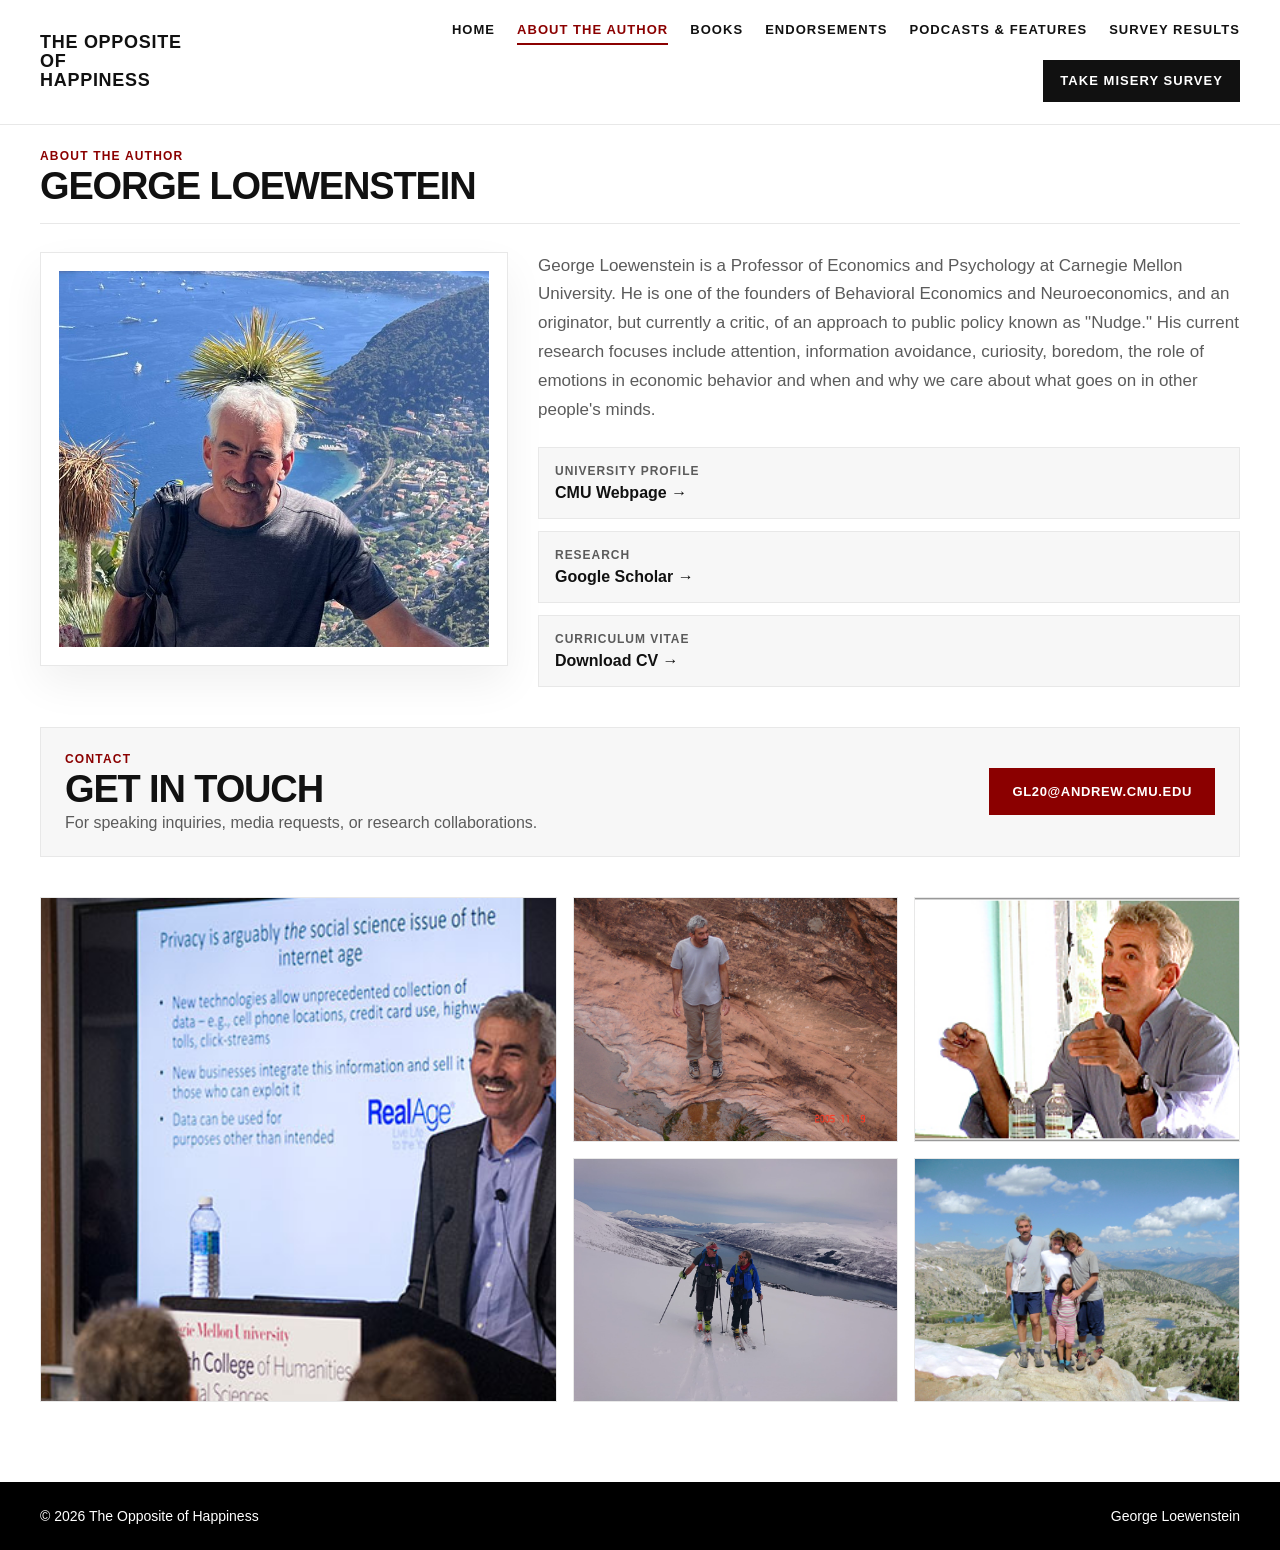
==== commit 176ed5bc: "about-the-author.html" ====
--- a/about-the-author.html
+++ b/about-the-author.html
@@ -3,39 +3,59 @@
 <head>
   <meta charset="utf-8">
   <meta name="viewport" content="width=device-width,initial-scale=1">
+
   <title>About the Author — The Opposite of Happiness</title>
+
   <meta name="description" content="George Loewenstein is a behavioral economist at Carnegie Mellon University whose work explores decision-making, emotion, privacy, health, and public policy.">
+
   <meta property="og:type" content="website">
   <meta property="og:title" content="About the Author — The Opposite of Happiness">
   <meta property="og:description" content="George Loewenstein is a behavioral economist at Carnegie Mellon University whose work explores decision-making, emotion, privacy, health, and public policy.">
   <meta property="og:image" content="assets/images/author-main.jpg">
+
   <meta name="twitter:card" content="summary_large_image">
   <meta name="twitter:title" content="About George Loewenstein">
   <meta name="twitter:description" content="Behavioral economist at Carnegie Mellon University. Author of The Opposite of Happiness.">
+
   <link rel="icon" type="image/svg+xml" href="assets/favicon.svg">
   <link rel="stylesheet" href="assets/styles.css">
 </head>
+
 <body>
 
 <header class="header">
   <div class="container">
     <nav class="nav" aria-label="Primary">
-      <a class="brand" href="index.html">The Opposite of<br>Happiness</a>
+
+      <a class="brand" href="index.html">
+        The Opposite of<br>Happiness
+      </a>
+
       <div class="navlinks">
         <a data-nav href="index.html">Home</a>
         <a data-nav href="about-the-author.html">About the Author</a>
         <a data-nav href="books.html">Books</a>
         <a data-nav href="endorsements.html">Endorsements</a>
-        <a data-nav href="podcasts.html">Podcasts</a>
+        <a data-nav href="podcasts.html">Podcasts &amp; Features</a>
         <a data-nav href="misery-survey-results.html">Survey Results</a>
-        <a class="cta-nav" href="https://cmu.ca1.qualtrics.com/jfe/form/SV_4It6OBu610P4zIi" target="_blank" rel="noopener">Take Misery Survey</a>
-      </div>
+
+        <a
+          class="cta-nav"
+          href="https://cmu.ca1.qualtrics.com/jfe/form/SV_4It6OBu610P4zIi"
+          target="_blank"
+          rel="noopener"
+        >
+          Take Misery Survey
+        </a>
+      </div>
+
     </nav>
   </div>
 </header>
 
 <main class="section">
   <div class="container">
+
     <div class="section-header">
       <div>
         <div class="kicker">About the Author</div>
@@ -44,41 +64,61 @@
     </div>
 
     <div class="author-layout">
+
       <div class="panel">
-        <img src="assets/images/author-main.jpg" alt="Outdoor portrait of George Loewenstein">
+        <img
+          src="assets/images/author-main.jpg"
+          alt="Outdoor portrait of George Loewenstein"
+        >
       </div>
 
       <div class="author-meta">
         <p>
-          George Loewenstein is a Professor of Economics and Psychology at Carnegie Mellon University.
-          He is one of the founders of Behavioral Economics and Neuroeconomics, and an originator,
-          but currently a critic, of an approach to public policy known as "Nudge." His current
-          research focuses include attention, information avoidance, curiosity, boredom, the role
-          of emotions in economic behavior and when and why we care about what goes on in other
-          people's minds.
+          George Loewenstein is a Professor of Economics and Psychology
+          at Carnegie Mellon University. He is one of the founders of
+          Behavioral Economics and Neuroeconomics, and an originator,
+          but currently a critic, of an approach to public policy known
+          as "Nudge." His current research focuses include attention,
+          information avoidance, curiosity, boredom, the role of
+          emotions in economic behavior and when and why we care about
+          what goes on in other people's minds.
         </p>
 
         <div class="link-grid">
-          <!-- Personal Site — restore once GeorgeLoewenstein.com is live
-          <a class="link-card" href="https://GeorgeLoewenstein.com" target="_blank" rel="noopener">
-            <span class="small">Personal Site</span>
-            <span class="big">GeorgeLoewenstein.com →</span>
-          </a>
-          -->
-          <a class="link-card" href="https://www.cmu.edu/dietrich/sds/people/faculty/george-loewenstein.html" target="_blank" rel="noopener">
+
+          <a
+            class="link-card"
+            href="https://www.cmu.edu/dietrich/sds/people/faculty/george-loewenstein.html"
+            target="_blank"
+            rel="noopener"
+          >
             <span class="small">University Profile</span>
             <span class="big">CMU Webpage →</span>
           </a>
-          <a class="link-card" href="https://scholar.google.com/citations?user=8nyQzDsAAAAJ&hl=en" target="_blank" rel="noopener">
+
+          <a
+            class="link-card"
+            href="https://scholar.google.com/citations?user=8nyQzDsAAAAJ&amp;hl=en"
+            target="_blank"
+            rel="noopener"
+          >
             <span class="small">Research</span>
             <span class="big">Google Scholar →</span>
           </a>
-          <a class="link-card" href="assets/vitae_2026.pdf" target="_blank" rel="noopener">
+
+          <a
+            class="link-card"
+            href="assets/vitae_2026.pdf"
+            target="_blank"
+            rel="noopener"
+          >
             <span class="small">Curriculum Vitae</span>
             <span class="big">Download CV →</span>
           </a>
+
         </div>
       </div>
+
     </div>
 
     <div style="margin-top:40px"></div>
@@ -86,19 +126,66 @@
     <div class="contact-box" style="margin-bottom:40px">
       <div>
         <div class="kicker">Contact</div>
-        <h2 class="h2" style="margin-bottom:6px">Get in Touch</h2>
-        <p style="margin:0;color:var(--muted);font-size:16px">For speaking inquiries, media requests, or research collaborations.</p>
-      </div>
-      <a class="btn primary" href="mailto:gl20@andrew.cmu.edu">gl20@andrew.cmu.edu</a>
+
+        <h2 class="h2" style="margin-bottom:6px">
+          Get in Touch
+        </h2>
+
+        <p style="margin:0;color:var(--muted);font-size:16px">
+          For speaking inquiries, media requests, or research
+          collaborations.
+        </p>
+      </div>
+
+      <a class="btn primary" href="mailto:gl20@andrew.cmu.edu">
+        gl20@andrew.cmu.edu
+      </a>
     </div>
 
     <div class="gallery">
-      <div class="tile tall"><img src="assets/images/photo-talk.jpg" alt="George Loewenstein giving a talk" loading="lazy"></div>
-      <div class="tile"><img src="assets/images/photo-canyon.jpg" alt="George Loewenstein standing in a canyon" loading="lazy"></div>
-      <div class="tile"><img src="assets/images/photo-classroom.jpg" alt="George Loewenstein speaking in a classroom" loading="lazy"></div>
-      <div class="tile"><img src="assets/images/photo-ski.jpg" alt="George Loewenstein skiing in the mountains" loading="lazy"></div>
-      <div class="tile"><img src="assets/images/photo-sierras.jpg" alt="George Loewenstein hiking in the Sierras" loading="lazy"></div>
-    </div>
+
+      <div class="tile tall">
+        <img
+          src="assets/images/photo-talk.jpg"
+          alt="George Loewenstein giving a talk"
+          loading="lazy"
+        >
+      </div>
+
+      <div class="tile">
+        <img
+          src="assets/images/photo-canyon.jpg"
+          alt="George Loewenstein standing in a canyon"
+          loading="lazy"
+        >
+      </div>
+
+      <div class="tile">
+        <img
+          src="assets/images/photo-classroom.jpg"
+          alt="George Loewenstein speaking in a classroom"
+          loading="lazy"
+        >
+      </div>
+
+      <div class="tile">
+        <img
+          src="assets/images/photo-ski.jpg"
+          alt="George Loewenstein skiing in the mountains"
+          loading="lazy"
+        >
+      </div>
+
+      <div class="tile">
+        <img
+          src="assets/images/photo-sierras.jpg"
+          alt="George Loewenstein hiking in the Sierras"
+          loading="lazy"
+        >
+      </div>
+
+    </div>
+
   </div>
 </main>
 
@@ -108,6 +195,8 @@
     <div>George Loewenstein</div>
   </div>
 </footer>
+
 <script src="assets/app.js"></script>
+
 </body>
 </html>
--- a/assets/styles.css
+++ b/assets/styles.css
@@ -6,11 +6,17 @@
   --border:#e8e8e8;
   --soft:#f7f7f7;
   --max:1200px;
-  --font: Inter, Helvetica, Arial, sans-serif;
-}
-
-*{box-sizing:border-box}
-html{scroll-behavior:smooth}
+  --font:Inter, Helvetica, Arial, sans-serif;
+}
+
+*{
+  box-sizing:border-box;
+}
+
+html{
+  scroll-behavior:smooth;
+}
+
 body{
   margin:0;
   background:var(--bg);
@@ -19,9 +25,22 @@
   -webkit-font-smoothing:antialiased;
   text-rendering:optimizeLegibility;
 }
-img{max-width:100%;display:block}
-a{color:inherit}
-.container{width:min(var(--max), calc(100% - 56px)); margin:0 auto}
+
+img{
+  display:block;
+  max-width:100%;
+}
+
+a{
+  color:inherit;
+}
+
+.container{
+  width:min(var(--max), calc(100% - 56px));
+  margin:0 auto;
+}
+
+/* HEADER AND NAVIGATION */
 
 .header{
   position:sticky;
@@ -31,6 +50,7 @@
   backdrop-filter:blur(10px);
   border-bottom:1px solid var(--border);
 }
+
 .nav{
   display:flex;
   align-items:center;
@@ -38,14 +58,16 @@
   gap:24px;
   padding:22px 0;
 }
+
 .brand{
   text-decoration:none;
   font-size:18px;
   font-weight:900;
   letter-spacing:.04em;
-  text-transform:uppercase;
   line-height:1.05;
-}
+  text-transform:uppercase;
+}
+
 .navlinks{
   display:flex;
   align-items:center;
@@ -53,51 +75,92 @@
   gap:22px;
   flex-wrap:wrap;
 }
+
 .navlinks a{
+  position:relative;
   text-decoration:none;
   font-size:13px;
   font-weight:800;
-  text-transform:uppercase;
   letter-spacing:.08em;
   line-height:1.2;
-  position:relative;
-}
+  text-transform:uppercase;
+}
+
 .navlinks a:hover,
 .navlinks a.active{
   color:var(--accent);
 }
+
 .navlinks a[data-nav]::after{
   content:"";
   position:absolute;
-  left:0;
   right:0;
   bottom:-7px;
+  left:0;
   height:2px;
   background:transparent;
 }
+
 .navlinks a[data-nav].active::after{
   background:var(--accent);
 }
+
 .cta-nav{
   display:inline-flex;
   align-items:center;
   justify-content:center;
   min-height:42px;
   padding:11px 16px;
+  color:#fff !important;
   background:var(--text);
-  color:#fff !important;
   border:1px solid var(--text);
   line-height:1;
 }
 
+/* GENERAL BUTTONS */
+
+.btn{
+  display:inline-flex;
+  align-items:center;
+  justify-content:center;
+  padding:15px 22px;
+  border:1px solid var(--text);
+  text-decoration:none;
+  font-size:13px;
+  font-weight:800;
+  letter-spacing:.05em;
+  text-transform:uppercase;
+  transition:
+    transform .14s ease,
+    box-shadow .14s ease,
+    background-color .14s ease,
+    border-color .14s ease;
+}
+
+.btn.primary{
+  color:#fff;
+  background:var(--accent);
+  border-color:var(--accent);
+}
+
+.btn:hover{
+  transform:translateY(-1px);
+  box-shadow:0 10px 24px rgba(0,0,0,.08);
+}
+
 /* HERO */
-.hero{padding:40px 0 56px}
+
+.hero{
+  padding:40px 0 56px;
+}
+
 .hero-grid{
   display:grid;
   grid-template-columns:1.05fr .95fr;
   gap:44px;
   align-items:center;
 }
+
 .title{
   margin:0 0 14px;
   font-size:clamp(44px, 6vw, 82px);
@@ -106,83 +169,76 @@
   letter-spacing:-.05em;
   text-transform:uppercase;
 }
+
 .subtitle{
   margin:0 0 10px;
   font-size:30px;
   line-height:1.02;
   font-weight:800;
 }
+
 .lede{
+  max-width:56ch;
   margin:0 0 18px;
-  max-width:56ch;
+  color:var(--muted);
   font-size:18px;
   line-height:1.62;
-  color:var(--muted);
-}
+}
+
 .hero-actions{
   display:flex;
   gap:14px;
   flex-wrap:wrap;
   margin-top:18px;
 }
-.btn{
-  display:inline-flex;
-  align-items:center;
-  justify-content:center;
-  padding:15px 22px;
-  border:1px solid var(--text);
-  text-decoration:none;
-  text-transform:uppercase;
-  letter-spacing:.05em;
-  font-weight:800;
-  font-size:13px;
-  transition:transform .14s ease, box-shadow .14s ease,
-    background-color .14s ease, border-color .14s ease;
-}
-.btn.primary{
-  background:var(--accent);
-  border-color:var(--accent);
-  color:#fff;
-}
-.btn:hover{
-  transform:translateY(-1px);
-  box-shadow:0 10px 24px rgba(0,0,0,.08);
-}
+
 .caption{
   margin-top:10px;
+  color:var(--muted);
   font-size:13px;
-  color:var(--muted);
-}
+}
+
 .cover-frame,
 .panel{
+  padding:18px;
+  background:#fff;
   border:1px solid var(--border);
-  background:#fff;
-  padding:18px;
   box-shadow:0 18px 40px rgba(0,0,0,.06);
-  transition:transform .16s ease, box-shadow .16s ease;
-}
+  transition:
+    transform .16s ease,
+    box-shadow .16s ease;
+}
+
 .cover-frame:hover,
 .panel:hover{
   transform:translateY(-2px);
   box-shadow:0 24px 48px rgba(0,0,0,.1);
 }
-.section{padding:24px 0 80px}
+
+/* GENERAL SECTIONS */
+
+.section{
+  padding:24px 0 80px;
+}
+
 .section-header{
   display:flex;
+  align-items:end;
   justify-content:space-between;
-  align-items:end;
   gap:24px;
+  margin-bottom:28px;
   padding-bottom:18px;
   border-bottom:1px solid var(--border);
-  margin-bottom:28px;
-}
+}
+
 .kicker{
+  color:var(--accent);
   font-size:12px;
   font-weight:800;
   letter-spacing:.1em;
   text-transform:uppercase;
-  color:var(--accent);
-}
+}
+
 .h2{
   margin:4px 0 0;
   font-size:38px;
@@ -191,16 +247,19 @@
   letter-spacing:-.03em;
   text-transform:uppercase;
 }
+
 .contact-box{
-  border:1px solid var(--border);
-  background:var(--soft);
-  padding:24px;
-  display:flex;
+  display:flex;
+  align-items:center;
   justify-content:space-between;
-  align-items:center;
   gap:24px;
   flex-wrap:wrap;
-}
+  padding:24px;
+  background:var(--soft);
+  border:1px solid var(--border);
+}
+
+/* AUTHOR PAGE */
 
 .author-layout{
   display:grid;
@@ -208,6 +267,7 @@
   gap:30px;
   align-items:start;
 }
+
 .author-meta h3{
   margin:0 0 12px;
   font-size:22px;
@@ -215,121 +275,88 @@
   letter-spacing:-.02em;
   text-transform:uppercase;
 }
+
 .author-meta p{
   margin:0;
   color:var(--muted);
   font-size:17px;
   line-height:1.7;
 }
+
 .link-grid{
   display:grid;
   grid-template-columns:1fr;
   gap:12px;
   margin-top:22px;
 }
+
 .link-card{
+  padding:16px;
+  background:var(--soft);
   border:1px solid var(--border);
-  background:var(--soft);
-  padding:16px;
   text-decoration:none;
-  transition:transform .16s ease, box-shadow .16s ease,
+  transition:
+    transform .16s ease,
+    box-shadow .16s ease,
     border-color .16s ease;
 }
-.link-card span{display:block}
+
+.link-card span{
+  display:block;
+}
+
 .link-card .small{
+  color:var(--muted);
   font-size:12px;
-  color:var(--muted);
   font-weight:800;
   letter-spacing:.08em;
   text-transform:uppercase;
 }
+
 .link-card .big{
   margin-top:6px;
   font-weight:800;
 }
+
 .link-card:hover{
+  color:var(--accent);
   border-color:var(--accent);
-  color:var(--accent);
   transform:translateY(-2px);
   box-shadow:0 18px 34px rgba(0,0,0,.08);
 }
 
+/* BOOKS PAGE */
+
 .books-grid{
   display:grid;
   grid-template-columns:repeat(2, minmax(0,1fr));
   gap:24px;
-}
-.books-content-grid{
-  display:grid;
-  grid-template-columns:minmax(0,680px) minmax(260px,1fr);
-  gap:32px;
-  align-items:start;
-}
-.preorder-box{
-  display:flex;
-  flex-direction:column;
+  max-width:680px;
+}
+
+.book-card{
+  padding:18px;
+  background:#fff;
+  border:1px solid var(--border);
+  text-decoration:none;
+}
+
+.book-thumb{
+  display:flex;
+  align-items:center;
   justify-content:center;
-  min-height:170px;
-  padding:28px;
-  color:#fff;
-  background:var(--accent);
-  border:1px solid var(--accent);
-  text-decoration:none;
-  box-shadow:0 18px 38px rgba(139,0,0,.18);
-  transition:transform .16s ease, box-shadow .16s ease;
-}
-.preorder-box:hover{
-  transform:translateY(-2px);
-  box-shadow:0 24px 46px rgba(139,0,0,.24);
-}
-.preorder-title{
-  font-size:clamp(36px,5vw,54px);
-  line-height:.95;
-  font-weight:900;
-  letter-spacing:-.04em;
-  text-transform:uppercase;
-}
-.preorder-date{
-  margin-top:8px;
-  font-size:16px;
-  font-weight:800;
-  letter-spacing:.04em;
-  text-transform:uppercase;
-}
-.preorder-book{
-  margin-top:10px;
-  font-size:24px;
-  line-height:1.1;
-  font-weight:900;
-  font-style:italic;
-}
-.preorder-link{
-  margin-top:18px;
-  font-size:13px;
-  font-weight:800;
-  letter-spacing:.08em;
-  text-transform:uppercase;
-}
-.book-card{
-  border:1px solid var(--border);
-  background:#fff;
-  padding:18px;
-  text-decoration:none;
-}
-.book-thumb{
+  overflow:hidden;
   aspect-ratio:3 / 4;
-  overflow:hidden;
   background:var(--soft);
-  display:flex;
-  align-items:center;
-  justify-content:center;
-}
+}
+
 .book-thumb img{
   width:100%;
   height:100%;
   object-fit:contain;
   background:#fff;
 }
+
 .book-info h3{
   margin:16px 0 8px;
   font-size:28px;
@@ -337,133 +364,159 @@
   font-weight:900;
   letter-spacing:-.03em;
 }
+
+.book-info p{
+  margin:0;
+  color:var(--muted);
+  font-size:16px;
+  line-height:1.6;
+}
+
 .retailer-links{
   display:flex;
+  gap:6px 16px;
   flex-wrap:wrap;
-  gap:6px 16px;
   margin-top:14px;
   padding-top:14px;
   border-top:1px solid var(--border);
 }
+
 .retailer-link{
   color:var(--accent);
   text-decoration:none;
+  font-size:14px;
   font-weight:700;
-  font-size:14px;
   letter-spacing:.02em;
 }
-.retailer-link:hover{text-decoration:underline}
-
-.book-info p{
-  margin:0;
-  color:var(--muted);
-  font-size:16px;
-  line-height:1.6;
-}
+
+.retailer-link:hover{
+  text-decoration:underline;
+}
+
+/* PHOTO GALLERY */
 
 .gallery{
   display:grid;
   grid-template-columns:1.35fr .85fr .85fr;
   gap:16px;
 }
+
 .tile{
   min-height:220px;
   overflow:hidden;
+  background:var(--soft);
   border:1px solid var(--border);
-  background:var(--soft);
-}
+}
+
 .tile.tall{
   grid-row:span 2;
   min-height:456px;
 }
+
 .tile img{
   width:100%;
   height:100%;
   object-fit:cover;
 }
 
+/* FOOTER */
+
 .footer{
   margin-top:0;
+  padding:26px 0;
+  color:#fff;
   background:#000;
-  color:#fff;
-  padding:26px 0;
-}
+}
+
 .footer-inner{
   display:flex;
+  align-items:center;
   justify-content:space-between;
-  align-items:center;
   gap:18px;
   flex-wrap:wrap;
   font-size:14px;
 }
 
 /* HOME: PRAISE SECTION */
+
 .praise-section{
   padding:0 0 64px;
 }
+
 .praise-heading{
-  text-align:center;
+  margin-bottom:28px;
   padding:48px 0 36px;
   border-bottom:1px solid var(--border);
-  margin-bottom:28px;
-}
+  text-align:center;
+}
+
 .praise-kicker{
-  font-size:clamp(22px,3vw,38px);
+  color:var(--accent);
+  font-size:clamp(22px, 3vw, 38px);
   font-weight:900;
   letter-spacing:.06em;
   text-transform:uppercase;
-  color:var(--accent);
-}
+}
+
 .praise-grid{
   display:grid;
-  grid-template-columns:repeat(2,1fr);
+  grid-template-columns:repeat(2, 1fr);
   gap:16px;
 }
+
 .praise-card{
   display:block;
-  text-decoration:none;
+  padding:28px 24px 22px;
   color:var(--text);
   background:var(--soft);
   border:1px solid var(--border);
-  padding:28px 24px 22px;
-  transition:transform .16s ease, box-shadow .16s ease,
+  text-decoration:none;
+  transition:
+    transform .16s ease,
+    box-shadow .16s ease,
     border-color .16s ease;
 }
+
 .praise-card:hover{
+  border-color:var(--accent);
   transform:translateY(-2px);
   box-shadow:0 14px 32px rgba(0,0,0,.07);
-  border-color:var(--accent);
-}
+}
+
 .praise-quote{
   margin:0 0 16px;
   padding:0;
+  color:var(--text);
+  font-family:var(--font);
   font-size:17px;
   font-style:italic;
   line-height:1.68;
-  color:var(--text);
+}
+
+.praise-attr{
+  color:var(--muted);
   font-family:var(--font);
-}
-.praise-attr{
   font-size:12px;
   font-weight:800;
-  text-transform:uppercase;
+  font-style:normal;
   letter-spacing:.07em;
-  color:var(--muted);
-  font-style:normal;
-  font-family:var(--font);
-}
+  text-transform:uppercase;
+}
+
 .praise-title{
   font-weight:400;
+  letter-spacing:0;
   text-transform:none;
-  letter-spacing:0;
 }
 
 /* HOME: BUY SECTION */
+
 .buy-section{
   padding:52px 0;
   background:var(--soft);
   border-top:1px solid var(--border);
 }
+
 .buy-inner{
   display:flex;
   align-items:center;
@@ -471,63 +524,394 @@
   gap:32px;
   flex-wrap:wrap;
 }
-.buy-left .kicker{margin-bottom:6px}
+
+.buy-left .kicker{
+  margin-bottom:6px;
+}
+
 .buy-title{
   font-size:28px;
   font-weight:900;
   letter-spacing:-.03em;
   text-transform:uppercase;
 }
+
 .buy-links{
-  border-top:none;
+  gap:8px 20px;
   margin-top:0;
   padding-top:0;
-  gap:8px 20px;
-}
+  border-top:none;
+}
+
 .buy-links .retailer-link{
   font-size:15px;
 }
 
+.home-order-box{
+  margin-top:24px;
+  padding:24px;
+  background:var(--soft);
+  border-left:6px solid var(--accent);
+}
+
+.home-order-title{
+  display:flex;
+  flex-direction:column;
+  gap:5px;
+  font-size:clamp(26px, 3vw, 38px);
+  line-height:1;
+  font-weight:900;
+  letter-spacing:-.03em;
+  text-transform:uppercase;
+}
+
+.home-order-title em{
+  font-size:.65em;
+  line-height:1.15;
+  text-transform:none;
+}
+
+.home-order-box p{
+  margin:12px 0 16px;
+  color:var(--muted);
+  font-size:15px;
+  line-height:1.5;
+}
+
 /* ENDORSEMENTS PAGE */
+
 .end-list{
   display:flex;
   flex-direction:column;
 }
+
 .end-item{
   padding:36px 0;
   border-bottom:1px solid var(--border);
 }
+
 .end-item:first-child{
   padding-top:8px;
 }
+
 .end-quote{
   margin:0 0 14px;
   padding:0;
-  font-size:clamp(17px,1.8vw,22px);
-  font-style:italic;
-  font-weight:500;
-  line-height:1.6;
   color:var(--text);
   font-family:var(--font);
+  font-size:clamp(17px, 1.8vw, 22px);
+  font-weight:500;
+  font-style:italic;
   letter-spacing:-.01em;
-}
+  line-height:1.6;
+}
+
 .end-cite{
   display:block;
+  color:var(--muted);
+  font-family:var(--font);
   font-size:13px;
   font-weight:800;
+  font-style:normal;
   letter-spacing:.06em;
   text-transform:uppercase;
-  color:var(--muted);
-  font-style:normal;
-  font-family:var(--font);
-}
+}
+
 .end-cite em{
   font-style:italic;
+  letter-spacing:0;
   text-transform:none;
-  letter-spacing:0;
-}
-
-/* PODCASTS PAGE */
+}
+
+/* PODCASTS AND FEATURES PAGE */
+
+.features-heading{
+  margin-bottom:22px;
+}
+
+.podcasts-page .section-header .h2{
+  font-size:clamp(42px, 5vw, 60px);
+}
+
+.features-grid{
+  display:grid;
+  grid-template-columns:repeat(3, minmax(0,1fr));
+  gap:20px;
+  align-items:stretch;
+}
+
+.feature-card{
+  display:flex;
+  flex-direction:column;
+  min-width:0;
+  padding:14px;
+  background:#fff;
+  border:1px solid var(--border);
+  box-shadow:0 14px 32px rgba(0,0,0,.06);
+  transition:
+    transform .16s ease,
+    box-shadow .16s ease,
+    border-color .16s ease;
+}
+
+.feature-card:hover{
+  border-color:var(--accent);
+  transform:translateY(-2px);
+  box-shadow:0 20px 40px rgba(0,0,0,.1);
+}
+
+.feature-media{
+  position:relative;
+  display:flex;
+  width:100%;
+  overflow:hidden;
+  aspect-ratio:16 / 9;
+  color:inherit;
+  background:var(--soft);
+  text-decoration:none;
+}
+
+.feature-media:focus-visible,
+.feature-button:focus-visible{
+  outline:3px solid var(--accent);
+  outline-offset:3px;
+}
+
+/* YOUTUBE THUMBNAIL */
+
+.video-media img{
+  width:100%;
+  height:100%;
+  object-fit:cover;
+  transform:scale(1.2);
+  transition:
+    transform .2s ease,
+    opacity .2s ease;
+}
+
+.video-media:hover img{
+  opacity:.9;
+  transform:scale(1.23);
+}
+
+.feature-play{
+  position:absolute;
+  top:50%;
+  left:50%;
+  display:grid;
+  place-items:center;
+  width:58px;
+  height:58px;
+  color:#fff;
+  background:var(--accent);
+  border:3px solid #fff;
+  border-radius:50%;
+  box-shadow:0 10px 26px rgba(0,0,0,.28);
+  transform:translate(-50%, -50%);
+  transition:transform .2s ease;
+}
+
+.feature-play span{
+  width:0;
+  height:0;
+  margin-left:4px;
+  border-top:9px solid transparent;
+  border-bottom:9px solid transparent;
+  border-left:15px solid currentColor;
+}
+
+.video-media:hover .feature-play{
+  transform:translate(-50%, -50%) scale(1.06);
+}
+
+/* DEREK THOMPSON FEATURE */
+
+.essay-media{
+  flex-direction:column;
+  justify-content:space-between;
+  padding:22px;
+  color:#fff;
+  background:#111;
+  transition:background-color .16s ease;
+}
+
+.essay-media:hover{
+  background:var(--accent);
+}
+
+.feature-publication{
+  font-size:11px;
+  font-weight:900;
+  letter-spacing:.1em;
+  text-transform:uppercase;
+}
+
+.feature-cover-title{
+  font-size:clamp(32px, 3.2vw, 48px);
+  font-weight:900;
+  letter-spacing:-.05em;
+  line-height:.9;
+  text-transform:uppercase;
+}
+
+.feature-cover-byline{
+  font-size:12px;
+  font-weight:700;
+  line-height:1.3;
+}
+
+/* BIG THINK FEATURE */
+
+.bigthink-media{
+  display:grid;
+  grid-template-columns:.72fr 1.28fr;
+  gap:16px;
+  align-items:center;
+  padding:16px;
+  color:#111;
+  background:#e8edf3;
+  transition:background-color .16s ease;
+}
+
+.bigthink-media:hover{
+  background:#dce4ec;
+}
+
+.bigthink-media img{
+  width:100%;
+  height:100%;
+  object-fit:contain;
+  background:#fff;
+  box-shadow:0 8px 18px rgba(0,0,0,.14);
+}
+
+.bigthink-cover-copy{
+  display:flex;
+  flex-direction:column;
+  gap:18px;
+}
+
+.bigthink-cover-title{
+  font-size:clamp(17px, 1.7vw, 24px);
+  font-weight:900;
+  letter-spacing:-.025em;
+  line-height:1.05;
+}
+
+/* FEATURE TEXT AND BUTTONS */
+
+.feature-content{
+  display:flex;
+  flex:1;
+  flex-direction:column;
+  padding:18px 3px 2px;
+}
+
+.feature-type{
+  margin-bottom:8px;
+  color:var(--accent);
+  font-size:11px;
+  font-weight:900;
+  letter-spacing:.1em;
+  text-transform:uppercase;
+}
+
+.feature-content h2{
+  margin:0;
+  font-size:clamp(23px, 2.2vw, 31px);
+  line-height:1;
+  font-weight:900;
+  letter-spacing:-.035em;
+  text-transform:uppercase;
+}
+
+.feature-content p{
+  margin:12px 0 14px;
+  color:var(--muted);
+  font-size:15px;
+  line-height:1.5;
+}
+
+.feature-meta{
+  margin:-4px 0 14px;
+  color:var(--muted);
+  font-size:12px;
+  font-weight:800;
+}
+
+.feature-button{
+  display:inline-flex;
+  align-items:center;
+  justify-content:center;
+  width:100%;
+  min-height:46px;
+  margin-top:auto;
+  padding:13px 16px;
+  color:#fff;
+  background:var(--accent);
+  border:1px solid var(--accent);
+  text-decoration:none;
+  font-size:12px;
+  font-weight:900;
+  letter-spacing:.06em;
+  text-align:center;
+  text-transform:uppercase;
+  transition:
+    transform .14s ease,
+    box-shadow .14s ease,
+    background-color .14s ease;
+}
+
+.feature-button:hover{
+  background:#111;
+  border-color:#111;
+  transform:translateY(-1px);
+  box-shadow:0 9px 20px rgba(0,0,0,.12);
+}
+
+/* MORE COMING SOON */
+
+.features-upcoming{
+  display:grid;
+  grid-template-columns:minmax(0,1fr) auto;
+  gap:24px;
+  align-items:center;
+  margin-top:28px;
+  padding:22px 26px;
+  background:var(--soft);
+  border:1px solid var(--border);
+  border-left:6px solid var(--accent);
+}
+
+.features-upcoming-mark{
+  display:grid;
+  place-items:center;
+  width:56px;
+  height:56px;
+  color:#fff;
+  background:#111;
+  font-size:30px;
+  font-weight:900;
+}
+
+.features-upcoming h2{
+  margin:5px 0;
+  font-size:24px;
+  line-height:1.05;
+  font-weight:900;
+  letter-spacing:-.025em;
+  text-transform:uppercase;
+}
+
+.features-upcoming p{
+  margin:0;
+  color:var(--muted);
+  font-size:15px;
+  line-height:1.5;
+}
+
+/* OLD COMING-SOON BOX */
+
 .coming-soon{
   display:grid;
   grid-template-columns:auto minmax(0,1fr);
@@ -537,6 +921,7 @@
   background:var(--soft);
   border:1px solid var(--border);
 }
+
 .coming-soon-mark{
   display:grid;
   place-items:center;
@@ -547,65 +932,76 @@
   font-size:48px;
   font-weight:900;
 }
+
 .coming-soon h2{
   margin:0 0 10px;
-  font-size:clamp(26px,4vw,42px);
+  font-size:clamp(26px, 4vw, 42px);
   line-height:1;
   letter-spacing:-.03em;
   text-transform:uppercase;
 }
+
 .coming-soon p{
+  max-width:62ch;
   margin:0;
-  max-width:62ch;
   color:var(--muted);
   font-size:17px;
   line-height:1.65;
 }
 
 /* SURVEY RESULTS PAGE */
+
 .results-heading{
   align-items:center;
 }
+
 .results-notice{
   padding:22px 24px;
   color:#fff;
   background:#111;
   border-left:6px solid var(--accent);
 }
+
 .results-notice strong{
   display:block;
   font-size:16px;
   letter-spacing:.06em;
   text-transform:uppercase;
 }
+
 .results-notice p{
+  max-width:90ch;
   margin:7px 0 0;
-  max-width:90ch;
   color:#dedede;
   line-height:1.6;
 }
+
 .results-section{
   padding:52px 0;
   border-bottom:1px solid var(--border);
 }
+
 .results-section:last-child{
+  padding-bottom:0;
   border-bottom:0;
-  padding-bottom:0;
-}
+}
+
 .results-section-heading{
   display:flex;
+  align-items:end;
   justify-content:space-between;
-  align-items:end;
   gap:20px;
   margin-bottom:24px;
 }
+
 .results-section-heading h2{
   margin:5px 0 0;
-  font-size:clamp(28px,4vw,42px);
+  font-size:clamp(28px, 4vw, 42px);
   line-height:1;
   letter-spacing:-.03em;
   text-transform:uppercase;
 }
+
 .sample-size{
   flex:0 0 auto;
   padding:8px 10px;
@@ -617,11 +1013,13 @@
   letter-spacing:.06em;
   text-transform:uppercase;
 }
+
 .stat-grid{
   display:grid;
-  grid-template-columns:repeat(3,minmax(0,1fr));
+  grid-template-columns:repeat(3, minmax(0,1fr));
   gap:16px;
 }
+
 .stat-card{
   display:flex;
   flex-direction:column;
@@ -630,13 +1028,15 @@
   background:var(--soft);
   border:1px solid var(--border);
 }
+
 .stat-value{
   color:var(--accent);
-  font-size:clamp(40px,6vw,64px);
+  font-size:clamp(40px, 6vw, 64px);
   line-height:1;
   font-weight:900;
   letter-spacing:-.04em;
 }
+
 .stat-label{
   margin-top:14px;
   font-size:16px;
@@ -644,6 +1044,7 @@
   letter-spacing:.04em;
   text-transform:uppercase;
 }
+
 .stat-detail{
   margin-top:auto;
   padding-top:14px;
@@ -651,6 +1052,7 @@
   font-size:14px;
   line-height:1.45;
 }
+
 .results-explainer{
   max-width:90ch;
   margin:-4px 0 28px;
@@ -658,22 +1060,26 @@
   font-size:15px;
   line-height:1.65;
 }
+
 .ranking-grid{
   display:grid;
-  grid-template-columns:repeat(2,minmax(0,1fr));
+  grid-template-columns:repeat(2, minmax(0,1fr));
   gap:20px;
 }
+
 .ranking-panel{
   padding:24px;
   background:var(--soft);
   border:1px solid var(--border);
 }
+
 .ranking-panel h3{
   margin:0 0 22px;
   font-size:19px;
   letter-spacing:.02em;
   text-transform:uppercase;
 }
+
 .ranking-list{
   display:flex;
   flex-direction:column;
@@ -683,33 +1089,42 @@
   list-style:none;
   counter-reset:rank;
 }
+
 .ranking-list li{
   display:grid;
-  grid-template-columns:minmax(105px,1.2fr) minmax(90px,2fr) 34px;
+  grid-template-columns:
+    minmax(105px,1.2fr)
+    minmax(90px,2fr)
+    34px;
   gap:10px;
   align-items:center;
   counter-increment:rank;
 }
+
 .rank-label{
   font-size:13px;
   font-weight:750;
 }
+
 .rank-label::before{
   content:counter(rank) ". ";
   color:var(--muted);
   font-variant-numeric:tabular-nums;
 }
+
 .rank-track{
   display:block;
   height:9px;
   overflow:hidden;
   background:#e2e2e2;
 }
+
 .rank-track span{
   display:block;
   height:100%;
   background:var(--accent);
 }
+
 .rank-value{
   color:var(--muted);
   font-size:12px;
@@ -717,33 +1132,49 @@
   font-variant-numeric:tabular-nums;
   text-align:right;
 }
+
 .observation-grid{
   display:grid;
-  grid-template-columns:repeat(3,minmax(0,1fr));
+  grid-template-columns:repeat(3, minmax(0,1fr));
   gap:16px;
 }
+
 .observation-card{
   padding:24px;
   border:1px solid var(--border);
 }
+
 .observation-number{
   color:var(--accent);
   font-size:13px;
   font-weight:900;
   letter-spacing:.08em;
 }
+
 .observation-card h3{
   margin:18px 0 10px;
   font-size:22px;
   line-height:1.1;
   letter-spacing:-.02em;
 }
+
 .observation-card p{
   margin:0;
   color:var(--muted);
   font-size:15px;
   line-height:1.65;
 }
+
+.observation-quote{
+  margin:18px 0 14px;
+  padding:0;
+  color:var(--text);
+  font-size:18px;
+  font-weight:700;
+  font-style:italic;
+  line-height:1.55;
+}
+
 .results-footnote{
   margin:18px 0 0;
   color:var(--muted);
@@ -751,60 +1182,112 @@
   font-style:italic;
 }
 
-/* RESPONSIVE */
+/* TABLET */
+
 @media (max-width:980px){
   .hero-grid,
   .author-layout,
   .books-grid,
   .gallery,
   .praise-grid,
-  .books-content-grid,
   .ranking-grid{
     grid-template-columns:1fr;
   }
+
   .stat-grid,
   .observation-grid{
     grid-template-columns:1fr;
   }
+
   .tile.tall{
     grid-row:auto;
     min-height:260px;
   }
-  .subtitle{max-width:none}
-  .link-grid{grid-template-columns:1fr}
+
+  .subtitle{
+    max-width:none;
+  }
+
+  .link-grid{
+    grid-template-columns:1fr;
+  }
+
   .buy-inner{
     flex-direction:column;
     align-items:flex-start;
   }
-  .hero{padding:28px 0 44px}
-}
+
+  .hero{
+    padding:28px 0 44px;
+  }
+
+  .features-grid{
+    grid-template-columns:repeat(2, minmax(0,1fr));
+  }
+}
+
+/* MOBILE */
 
 @media (max-width:640px){
   .container{
-    width:min(var(--max),calc(100% - 32px));
-  }
+    width:min(var(--max), calc(100% - 32px));
+  }
+
   .nav{
     flex-direction:column;
     align-items:flex-start;
   }
-  .navlinks{gap:14px}
-  .title{font-size:56px}
-  .subtitle{font-size:24px}
-  .praise-quote{font-size:15px}
+
+  .navlinks{
+    gap:14px;
+  }
+
+  .title{
+    font-size:56px;
+  }
+
+  .subtitle{
+    font-size:24px;
+  }
+
+  .praise-quote{
+    font-size:15px;
+  }
+
   .section-header,
   .results-section-heading{
     flex-direction:column;
     align-items:flex-start;
   }
+
   .coming-soon{
     grid-template-columns:1fr;
     padding:28px;
   }
-  .ranking-panel{padding:20px 16px}
+
+  .ranking-panel{
+    padding:20px 16px;
+  }
+
   .ranking-list li{
-    grid-template-columns:minmax(98px,1.2fr)
-      minmax(60px,1.5fr) 32px;
+    grid-template-columns:
+      minmax(98px,1.2fr)
+      minmax(60px,1.5fr)
+      32px;
     gap:8px;
+  }
+
+  .podcasts-page .section-header .h2{
+    font-size:42px;
+  }
+
+  .features-grid{
+    grid-template-columns:1fr;
+  }
+
+  .features-upcoming{
+    grid-template-columns:1fr;
+    padding:20px;
   }
 }
 
